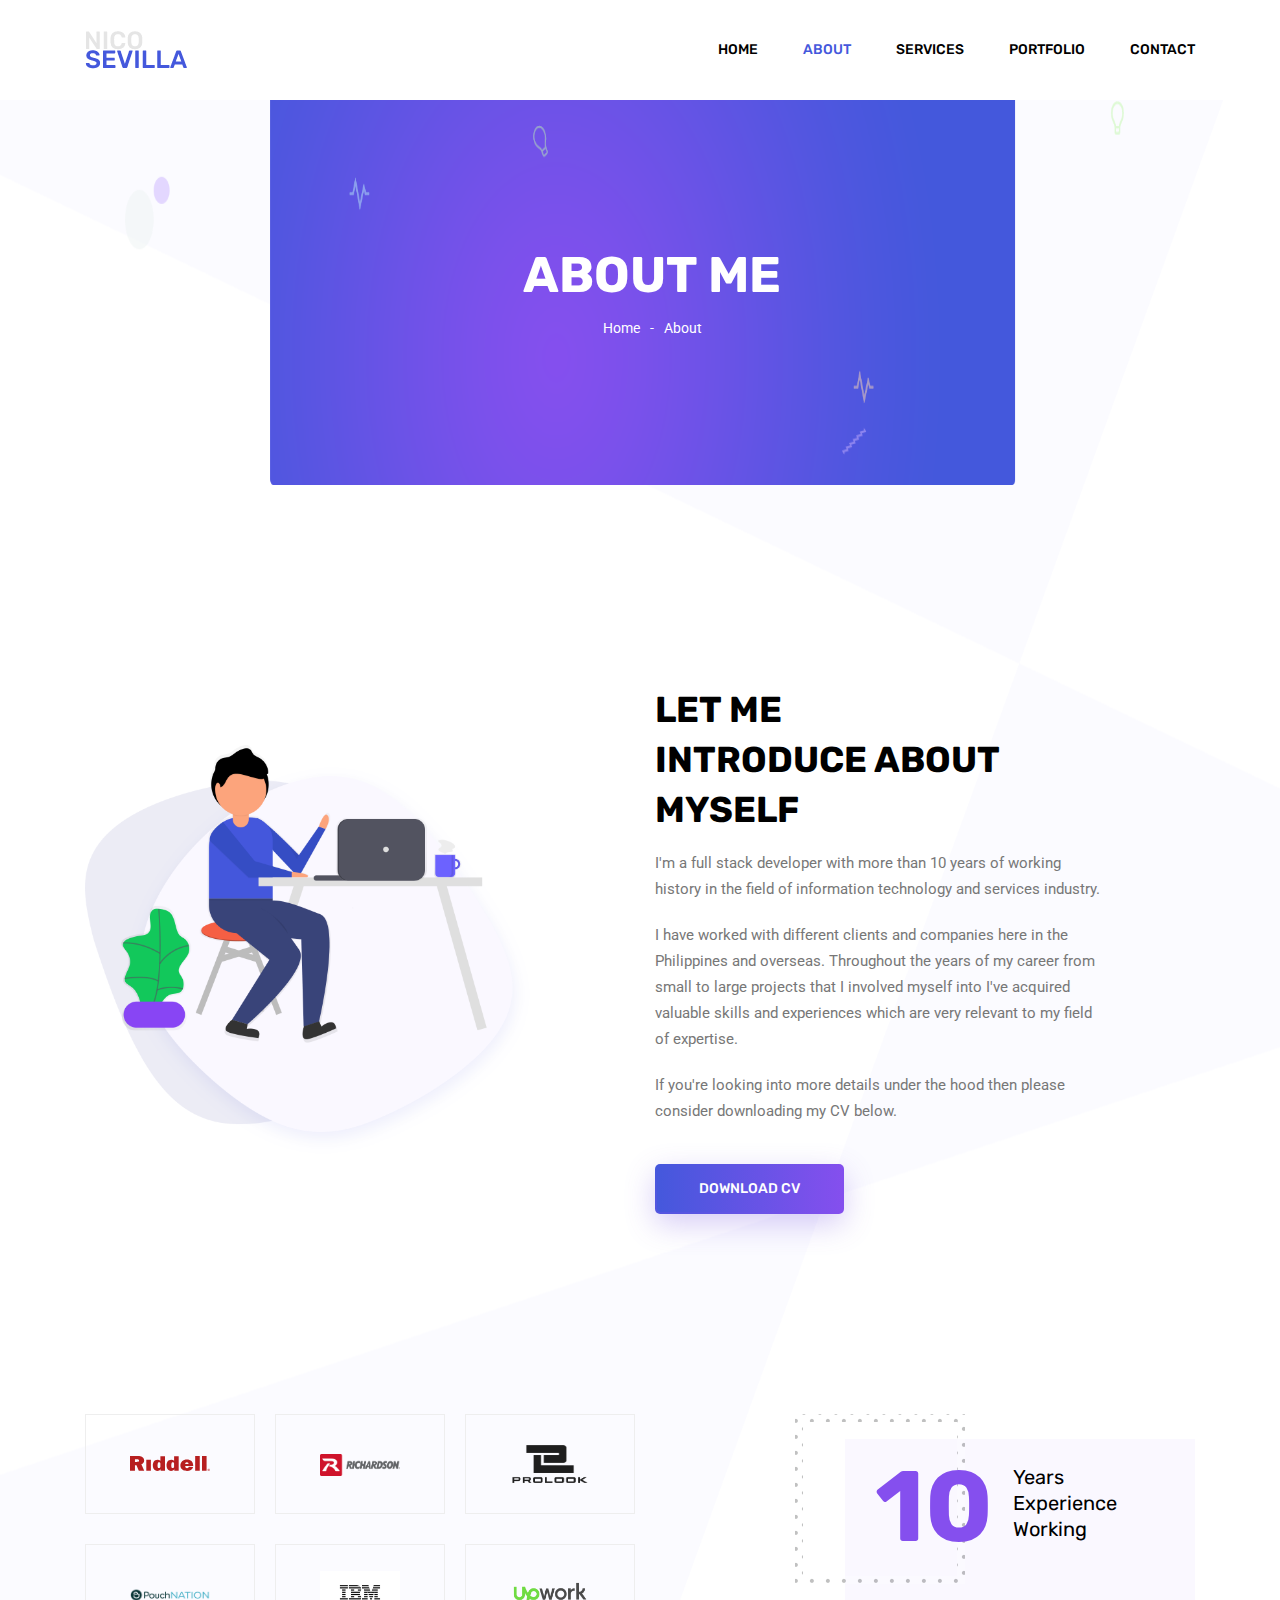
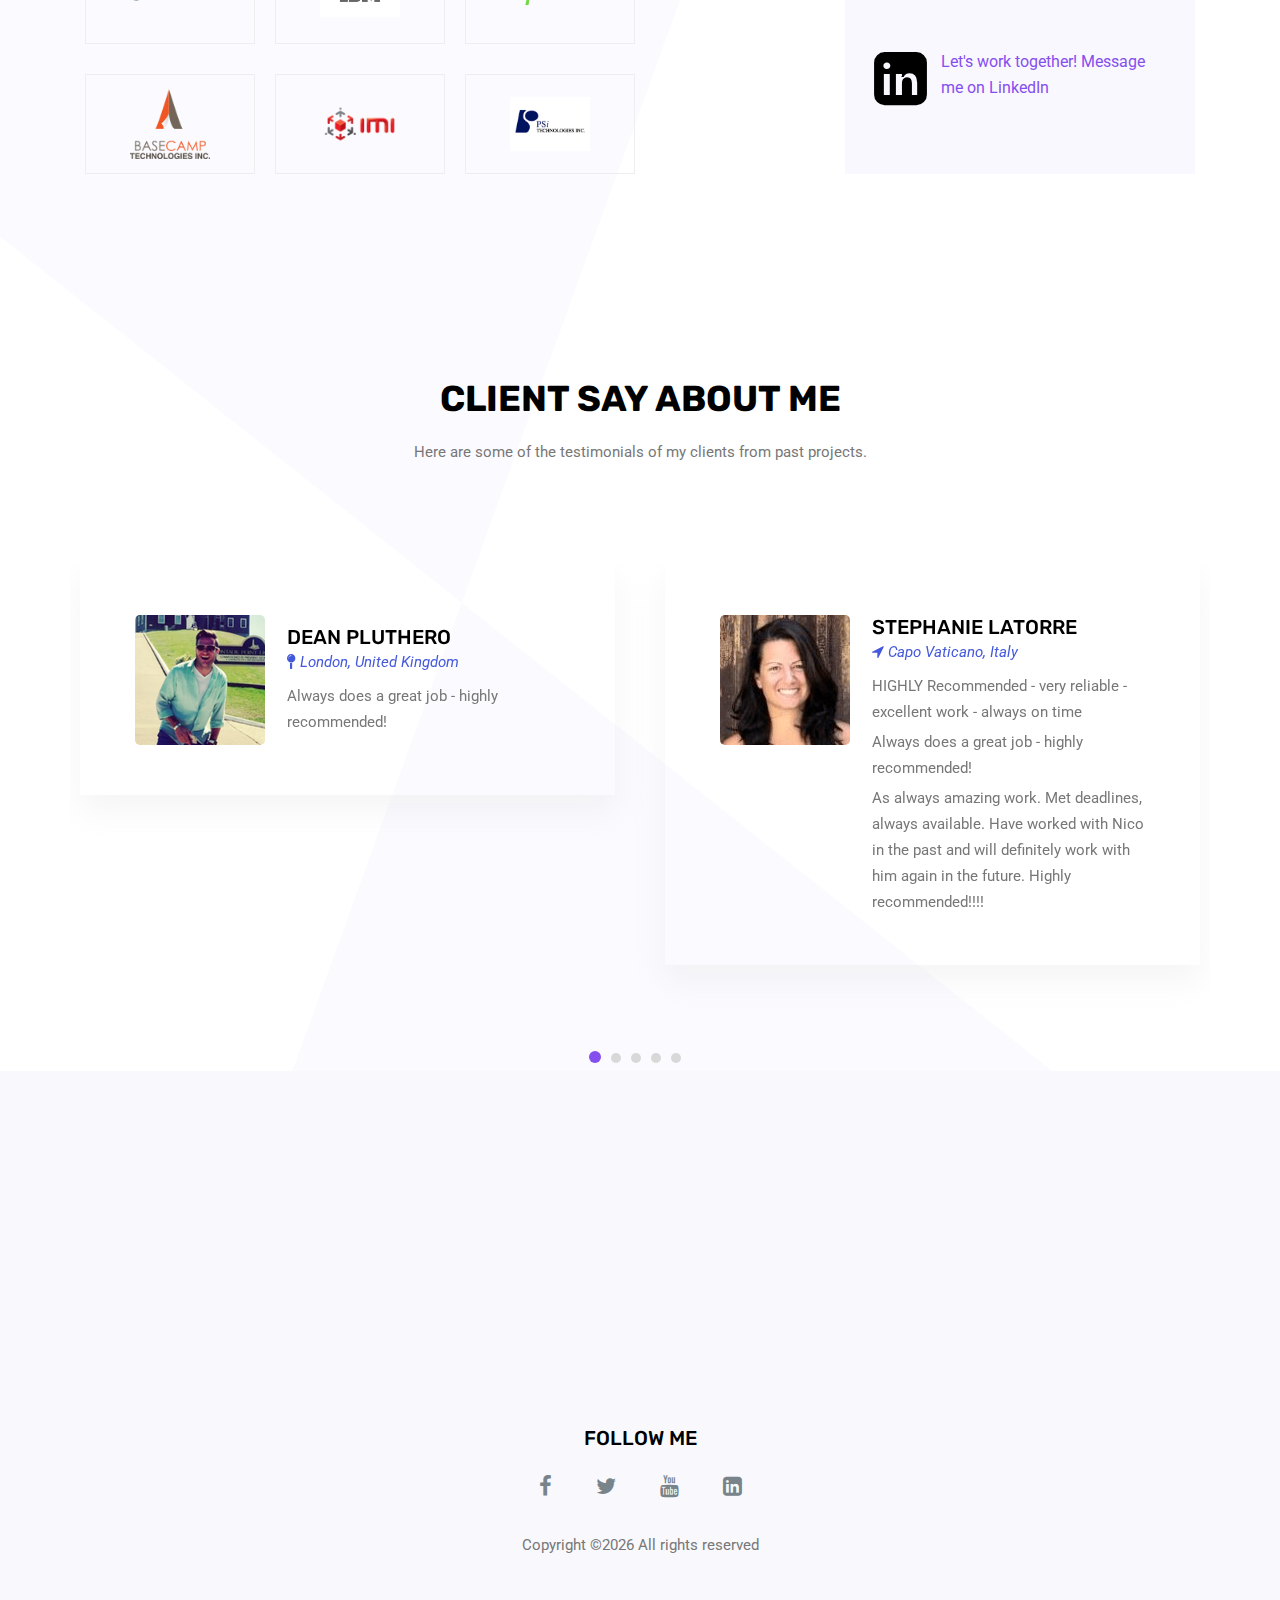
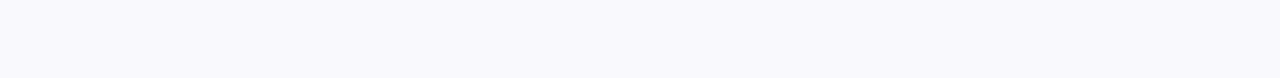
==== about.html @ f8edd277 "Add portfolio files" ====
<!doctype html>
<html lang="en">

<head>
	<!-- Required meta tags -->
	<meta charset="utf-8">
	<meta name="viewport" content="width=device-width, initial-scale=1, shrink-to-fit=no">
	<link rel="icon" href="img/favicon.png" type="image/png">
	<title>About Us</title>
	<!-- Bootstrap CSS -->
	<link rel="stylesheet" href="css/bootstrap.css">
	<link rel="stylesheet" href="vendors/linericon/style.css">
	<link rel="stylesheet" href="css/font-awesome.min.css">
	<link rel="stylesheet" href="vendors/owl-carousel/owl.carousel.min.css">
	<link rel="stylesheet" href="css/magnific-popup.css">
	<link rel="stylesheet" href="vendors/nice-select/css/nice-select.css">
	<!-- main css -->
	<link rel="stylesheet" href="css/style.css">
</head>

<body>

	<!--================ Start Header Area =================-->
	<header class="header_area">
		<div class="main_menu">
			<nav class="navbar navbar-expand-lg navbar-light">
				<div class="container">
					<!-- Brand and toggle get grouped for better mobile display -->
					<a class="navbar-brand logo_h" href="index.html"><img src="img/logo.png" alt=""></a>
					<button class="navbar-toggler" type="button" data-toggle="collapse" data-target="#navbarSupportedContent"
					 aria-controls="navbarSupportedContent" aria-expanded="false" aria-label="Toggle navigation">
						<span class="icon-bar"></span>
						<span class="icon-bar"></span>
						<span class="icon-bar"></span>
					</button>
					<!-- Collect the nav links, forms, and other content for toggling -->
					<div class="collapse navbar-collapse offset" id="navbarSupportedContent">
						<ul class="nav navbar-nav menu_nav justify-content-end">
							<li class="nav-item"><a class="nav-link" href="index.html">Home</a></li>
							<li class="nav-item active"><a class="nav-link" href="about.html">About</a></li>
							<li class="nav-item"><a class="nav-link" href="services.html">Services</a></li>
							<li class="nav-item"><a class="nav-link" href="portfolio.html">Portfolio</a></li>
							<li class="nav-item"><a class="nav-link" href="contact.html">Contact</a></li>
						</ul>
					</div>
				</div>
			</nav>
		</div>
	</header>
	<!--================ End Header Area =================-->

    <!--================ Start Banner Area =================-->
    <section class="banner_area">
        <div class="banner_inner d-flex align-items-center">
            <div class="container">
                <div class="banner_content text-center">
                    <h2>About Me</h2>
                    <div class="page_link">
                        <a href="index.html">Home</a>
                        <a href="about.html">About</a>
                    </div>
                </div>
            </div>
        </div>
    </section>
    <!--================ End Banner Area =================-->
    
    <!--================ Start About Us Area =================-->
    <section class="about_area section_gap">
        <div class="container">
            <div class="row justify-content-start align-items-center">
                <div class="col-lg-5">
                    <div class="about_img">
                        <img class="" src="img/about-us.png" alt="">
                    </div>
                </div>

                <div class="offset-lg-1 col-lg-5">
                    <div class="main_title text-left">
                        <h2>let me <br>
                            introduce about <br>
                            myself</h2>
                        <p>
                            I'm a full stack developer with more than 10 years of working history in the field of information technology and services industry.
                        </p>
                        <p>
                            I have worked with different clients and companies here in the Philippines and overseas.
                            Throughout the years of my career from small to large projects that I involved myself into
                            I've acquired valuable skills and experiences which are very relevant to my field of expertise.
                        </p>

                        <p>If you're looking into more details under the hood then please consider downloading my CV below.</p>
                        <a class="primary_btn" target="_blank" href="https://github.com/nicosevilla-github/portfolio/raw/master/NicoSevilla_CV_LinkedIn_2020.pdf"><span>Download CV</span></a>
                    </div>
                </div>
            </div>
        </div>
    </section>
    <!--================ End About Us Area =================-->

	<!--================ Srart Brand Area =================-->
    <section class="brand_area section_gap_bottom">
        <div class="container">
            <div class="row justify-content-center">
                <div class="col-lg-6">
                    <div class="row">
                        <div class="col-lg-4 col-md-4 col-sm-6">
                            <div class="single-brand-item d-table">
                                <div class="d-table-cell text-center">
                                    <img src="img/brands/riddell.svg" alt="">
                                </div>
                            </div>
                        </div>
                        <div class="col-lg-4 col-md-4 col-sm-6">
                            <div class="single-brand-item d-table">
                                <div class="d-table-cell text-center">
                                    <img src="img/brands/richardson.png" alt="">
                                </div>
                            </div>
                        </div>
                        <div class="col-lg-4 col-md-4 col-sm-6">
                            <div class="single-brand-item d-table">
                                <div class="d-table-cell text-center">
                                    <img src="img/brands/prolook.png" alt="">
                                </div>
                            </div>
                        </div>
                        <div class="col-lg-4 col-md-4 col-sm-6">
                            <div class="single-brand-item d-table">
                                <div class="d-table-cell text-center">
                                    <img src="img/brands/pouchnation.png" alt="">
                                </div>
                            </div>
                        </div>
                        <div class="col-lg-4 col-md-4 col-sm-6">
                            <div class="single-brand-item d-table">
                                <div class="d-table-cell text-center">
                                    <img src="img/brands/ibm.png" alt="">
                                </div>
                            </div>
                        </div>
                        <div class="col-lg-4 col-md-4 col-sm-6">
                            <div class="single-brand-item d-table">
                                <div class="d-table-cell text-center">
                                    <img src="img/brands/upwork.png" alt="">
                                </div>
                            </div>
                        </div>
                        <div class="col-lg-4 col-md-4 col-sm-6">
                            <div class="single-brand-item d-table">
                                <div class="d-table-cell text-center">
                                    <img src="img/brands/basecamptech.png" alt="">
                                </div>
                            </div>
                        </div>
                        <div class="col-lg-4 col-md-4 col-sm-6">
                            <div class="single-brand-item d-table">
                                <div class="d-table-cell text-center">
                                    <img src="img/brands/imi.png" alt="">
                                </div>
                            </div>
                        </div>
                        <div class="col-lg-4 col-md-4 col-sm-6">
                            <div class="single-brand-item d-table">
                                <div class="d-table-cell text-center">
                                    <img src="img/brands/psi.png" alt="">
                                </div>
                            </div>
                        </div>
                    </div>
                </div>
                <div class="offset-lg-2 col-lg-4 col-md-6">
                    <div class="client-info">
                        <div class="d-flex mb-50">
                            <span class="lage">10</span>
                            <span class="smll">Years Experience Working</span>
                        </div>
                        <div class="call-now d-flex">
                            <div>
                                <a target="_blank" href="https://www.linkedin.com/in/nicosevilla/">
                                    <span class="fa fa-linkedin-square"></span>
                                </a>
                            </div>
                            <div class="ml-15">
                                <a target="_blank" href="https://www.linkedin.com/in/nicosevilla/">
                                    <p style="text-transform: none">Let's work together! Message me on LinkedIn</p>
                                </a>
                            </div>
                        </div>
                    </div>
                </div>
            </div>
        </div>
    </section>
    <!--================ End Brand Area =================-->

	<!--================ Start Testimonial Area =================-->
    <div class="testimonial_area section_gap_bottom">
        <div class="container">
            <div class="row justify-content-center">
                <div class="col-lg-8 text-center">
                    <div class="main_title">
                        <h2>client say about me</h2>
                        <p>Here are some of the testimonials of my clients from past projects.</p>
                    </div>
                </div>
            </div>
            <div class="row">
                <div class="testi_slider owl-carousel">
                    <div class="testi_item">
                        <div class="row">
                            <div class="col-lg-4">
                                <img src="img/testimonials/dean.png" alt="">
                            </div>
                            <div class="col-lg-8">
                                <div class="testi_text">
                                    <h4 class="mb-0">Dean Pluthero</h4>
                                    <p class="font-italic mb-2" style="color:#4458dc"><span class="fa fa-map-pin"></span> London, United Kingdom</p>
                                    <p>Always does a great job - highly recommended!</p>
                                </div>
                            </div>
                        </div>
                    </div>
                    <div class="testi_item">
                        <div class="row">
                            <div class="col-lg-4">
                                <img src="img/testimonials/steph.png" alt="">
                            </div>
                            <div class="col-lg-8">
                                <div class="testi_text">
                                    <h4 class="mb-0">Stephanie LaTorre</h4>
                                    <p class="font-italic mb-2" style="color:#4458dc"><span class="fa fa-location-arrow"></span> Capo Vaticano, Italy</p>
                                    <p class="mb-1">HIGHLY Recommended - very reliable - excellent work - always on time</p>
                                    <p class="mb-1">Always does a great job - highly recommended!</p>
                                    <p>As always amazing work. Met deadlines, always available. Have worked with Nico in the past and will definitely work with him again in the future. Highly recommended!!!!</p>
                                </div>
                            </div>
                        </div>
                    </div>
                    <div class="testi_item">
                        <div class="row">
                            <div class="col-lg-4">
                                <img src="img/testimonials/avatar.png" alt="">
                            </div>
                            <div class="col-lg-8">
                                <div class="testi_text">
                                    <h4 class="mb-0">Slawomir Nowak</h4>
                                    <p class="font-italic mb-2" style="color:#4458dc"><span class="fa fa-map-pin"></span> London, England</p>
                                    <p class="mb-1">Great work! Shows a lot of initiative and talent! We are going to rehire him immediately. Highly recommended!</p>
                                    <p>He really understood and has become the vital part of our project. Quality work and extra effort provided yet again. Will definitely hire again!</p>

                                </div>
                            </div>
                        </div>
                    </div>
                    <div class="testi_item">
                        <div class="row">
                            <div class="col-lg-4">
                                <img src="img/testimonials/avatar.png" alt="">
                            </div>
                            <div class="col-lg-8">
                                <div class="testi_text">
                                    <h4 class="mb-0">Jason Johnson</h4>
                                    <p class="font-italic mb-2" style="color:#4458dc"><span class="fa fa-location-arrow"></span> United States</p>
                                    <p class="mb-1">Great to work with. Will work with him again</p>
                                    <p>Great to work with. Finish job in a timely manner. Will definitely work with him again!</p>
                                </div>
                            </div>
                        </div>
                    </div>
                    <div class="testi_item">
                        <div class="row">
                            <div class="col-lg-4">
                                <img src="img/testimonials/afi.png" alt="">
                            </div>
                            <div class="col-lg-8">
                                <div class="testi_text">
                                    <h4 class="mb-0">Afi Aflatooni</h4>
                                    <p class="font-italic mb-2" style="color:#4458dc"><span class="fa fa-map-pin"></span> Toronto, Canada</p>
                                    <p>Did a great job the first time and didn't have to ask for any rework.</p>
                                </div>
                            </div>
                        </div>
                    </div>
                    <div class="testi_item">
                        <div class="row">
                            <div class="col-lg-4">
                                <img src="img/testimonials/avatar.png" alt="">
                            </div>
                            <div class="col-lg-8">
                                <div class="testi_text">
                                    <h4 class="mb-0">Ben Willison</h4>
                                    <p class="font-italic mb-2" style="color:#4458dc"><span class="fa fa-location-arrow"></span> Thailand</p>
                                    <p>will hire again</p>
                                </div>
                            </div>
                        </div>
                    </div>
                    <div class="testi_item">
                        <div class="row">
                            <div class="col-lg-4">
                                <img src="img/testimonials/avatar.png" alt="">
                            </div>
                            <div class="col-lg-8">
                                <div class="testi_text">
                                    <h4 class="mb-0">Jim Cleaver</h4>
                                    <p class="font-italic mb-2" style="color:#4458dc"><span class="fa fa-map-pin"></span> United States</p>
                                    <p>Excellent person to work with. Went above and beyond what I was expecting.</p>
                                </div>
                            </div>
                        </div>
                    </div>
                    <div class="testi_item">
                        <div class="row">
                            <div class="col-lg-4">
                                <img src="img/testimonials/jim.png" alt="">
                            </div>
                            <div class="col-lg-8">
                                <div class="testi_text">
                                    <h4 class="mb-0">Jim Nippes</h4>
                                    <p class="font-italic mb-2" style="color:#4458dc"><span class="fa fa-location-arrow"></span> Menlo Park, United States</p>
                                    <p>Nico did a great job and was always available when I need him. Would hire Nico again because he cares about his work and will do a great job.</p>
                                </div>
                            </div>
                        </div>
                    </div>
                    <div class="testi_item">
                        <div class="row">
                            <div class="col-lg-4">
                                <img src="img/testimonials/avatar.png" alt="">
                            </div>
                            <div class="col-lg-8">
                                <div class="testi_text">
                                    <h4 class="mb-0">Middle-G</h4>
                                    <p class="font-italic mb-2" style="color:#4458dc"><span class="fa fa-map-pin"></span> Palo Alto, California</p>
                                    <p>"Great person with which to work. Tries to understand the problem and works within the guidelines I set. Wants to do a good and a likes learning. I would definitely hire Nico again. Nico cares about doing a good job and does not charge excessive hours."</p>
                                </div>
                            </div>
                        </div>
                    </div>
                    <div class="testi_item">
                        <div class="row">
                            <div class="col-lg-4">
                                <img src="img/testimonials/arto.png" alt="">
                            </div>
                            <div class="col-lg-8">
                                <div class="testi_text">
                                    <h4 class="mb-0">Arto Steiner</h4>
                                    <p class="font-italic mb-2" style="color:#4458dc"><span class="fa fa-location-arrow"></span> Oberlunhkofen, Switzerland</p>
                                    <p>"Thanks for your help. Will be happy to hire again."</p>
                                </div>
                            </div>
                        </div>
                    </div>
                </div>
            </div>
        </div>
    </div>
    <!--================ End Testimonial Area =================-->
        
    <!--================Footer Area =================-->
    <footer class="footer_area">
        <div class="container">
            <div class="row justify-content-center">
                <div class="col-lg-12">
                    <div class="footer_top flex-column">
                        <div class="footer_logo">
                            <!--							<a href="#">-->
                            <!--								<img src="img/logo.png" alt="">-->
                            <!--							</a>-->
                            <!--							<img src="img/logo.png" alt="">-->
                            <h4>Follow Me</h4>
                        </div>
                        <div class="footer_social">
                            <a href="https://www.facebook.com/nicosevilla.dev/"><i class="fa fa-facebook"></i></a>
                            <a href="https://twitter.com/nicosevilla_tw"><i class="fa fa-twitter"></i></a>
                            <a href="https://www.youtube.com/c/NicoSevillaOfficial?sub_confirmation=1"><i class="fa fa-youtube"></i></a>
                            <a href="https://www.linkedin.com/in/nicosevilla/"><i class="fa fa-linkedin-square"></i></a>
                        </div>
                    </div>
                </div>
            </div>
            <div class="row footer_bottom justify-content-center">
                <p class="col-lg-8 col-sm-12 footer-text">Copyright &copy;<script>document.write(new Date().getFullYear());</script> All rights reserved</p>
            </div>
        </div>
    </footer>
    <!--================End Footer Area =================-->
    
    <!-- Optional JavaScript -->
    <!-- jQuery first, then Popper.js, then Bootstrap JS -->
    <script src="js/jquery-3.2.1.min.js"></script>
    <script src="js/popper.js"></script>
    <script src="js/bootstrap.min.js"></script>
    <script src="js/stellar.js"></script>
    <script src="js/jquery.magnific-popup.min.js"></script>
    <script src="vendors/nice-select/js/jquery.nice-select.min.js"></script>
    <script src="vendors/isotope/imagesloaded.pkgd.min.js"></script>
    <script src="vendors/isotope/isotope-min.js"></script>
    <script src="vendors/owl-carousel/owl.carousel.min.js"></script>
    <script src="js/jquery.ajaxchimp.min.js"></script>
    <script src="js/mail-script.js"></script>
    <!--gmaps Js-->
<!--    <script src="https://maps.googleapis.com/maps/api/js?key=AIzaSyCjCGmQ0Uq4exrzdcL6rvxywDDOvfAu6eE"></script>-->
<!--    <script src="js/gmaps.min.js"></script>-->
    <script src="js/theme.js"></script>
</body>

</html>
---- vendors/linericon/style.css ----
@font-face {
	font-family: 'Linearicons-Free';
	src:url('fonts/Linearicons-Free.eot?w118d');
	src:url('fonts/Linearicons-Free.eot?#iefixw118d') format('embedded-opentype'),
		url('fonts/Linearicons-Free.woff2?w118d') format('woff2'),
		url('fonts/Linearicons-Free.woff?w118d') format('woff'),
		url('fonts/Linearicons-Free.ttf?w118d') format('truetype'),
		url('fonts/Linearicons-Free.svg?w118d#Linearicons-Free') format('svg');
	font-weight: normal;
	font-style: normal;
}

.lnr {
	font-family: 'Linearicons-Free';
	speak: none;
	font-style: normal;
	font-weight: normal;
	font-variant: normal;
	text-transform: none;
	line-height: 1;

	/* Better Font Rendering =========== */
	-webkit-font-smoothing: antialiased;
	-moz-osx-font-smoothing: grayscale;
}

.lnr-home:before {
	content: "\e800";
}
.lnr-apartment:before {
	content: "\e801";
}
.lnr-pencil:before {
	content: "\e802";
}
.lnr-magic-wand:before {
	content: "\e803";
}
.lnr-drop:before {
	content: "\e804";
}
.lnr-lighter:before {
	content: "\e805";
}
.lnr-poop:before {
	content: "\e806";
}
.lnr-sun:before {
	content: "\e807";
}
.lnr-moon:before {
	content: "\e808";
}
.lnr-cloud:before {
	content: "\e809";
}
.lnr-cloud-upload:before {
	content: "\e80a";
}
.lnr-cloud-download:before {
	content: "\e80b";
}
.lnr-cloud-sync:before {
	content: "\e80c";
}
.lnr-cloud-check:before {
	content: "\e80d";
}
.lnr-database:before {
	content: "\e80e";
}
.lnr-lock:before {
	content: "\e80f";
}
.lnr-cog:before {
	content: "\e810";
}
.lnr-trash:before {
	content: "\e811";
}
.lnr-dice:before {
	content: "\e812";
}
.lnr-heart:before {
	content: "\e813";
}
.lnr-star:before {
	content: "\e814";
}
.lnr-star-half:before {
	content: "\e815";
}
.lnr-star-empty:before {
	content: "\e816";
}
.lnr-flag:before {
	content: "\e817";
}
.lnr-envelope:before {
	content: "\e818";
}
.lnr-paperclip:before {
	content: "\e819";
}
.lnr-inbox:before {
	content: "\e81a";
}
.lnr-eye:before {
	content: "\e81b";
}
.lnr-printer:before {
	content: "\e81c";
}
.lnr-file-empty:before {
	content: "\e81d";
}
.lnr-file-add:before {
	content: "\e81e";
}
.lnr-enter:before {
	content: "\e81f";
}
.lnr-exit:before {
	content: "\e820";
}
.lnr-graduation-hat:before {
	content: "\e821";
}
.lnr-license:before {
	content: "\e822";
}
.lnr-music-note:before {
	content: "\e823";
}
.lnr-film-play:before {
	content: "\e824";
}
.lnr-camera-video:before {
	content: "\e825";
}
.lnr-camera:before {
	content: "\e826";
}
.lnr-picture:before {
	content: "\e827";
}
.lnr-book:before {
	content: "\e828";
}
.lnr-bookmark:before {
	content: "\e829";
}
.lnr-user:before {
	content: "\e82a";
}
.lnr-users:before {
	content: "\e82b";
}
.lnr-shirt:before {
	content: "\e82c";
}
.lnr-store:before {
	content: "\e82d";
}
.lnr-cart:before {
	content: "\e82e";
}
.lnr-tag:before {
	content: "\e82f";
}
.lnr-phone-handset:before {
	content: "\e830";
}
.lnr-phone:before {
	content: "\e831";
}
.lnr-pushpin:before {
	content: "\e832";
}
.lnr-map-marker:before {
	content: "\e833";
}
.lnr-map:before {
	content: "\e834";
}
.lnr-location:before {
	content: "\e835";
}
.lnr-calendar-full:before {
	content: "\e836";
}
.lnr-keyboard:before {
	content: "\e837";
}
.lnr-spell-check:before {
	content: "\e838";
}
.lnr-screen:before {
	content: "\e839";
}
.lnr-smartphone:before {
	content: "\e83a";
}
.lnr-tablet:before {
	content: "\e83b";
}
.lnr-laptop:before {
	content: "\e83c";
}
.lnr-laptop-phone:before {
	content: "\e83d";
}
.lnr-power-switch:before {
	content: "\e83e";
}
.lnr-bubble:before {
	content: "\e83f";
}
.lnr-heart-pulse:before {
	content: "\e840";
}
.lnr-construction:before {
	content: "\e841";
}
.lnr-pie-chart:before {
	content: "\e842";
}
.lnr-chart-bars:before {
	content: "\e843";
}
.lnr-gift:before {
	content: "\e844";
}
.lnr-diamond:before {
	content: "\e845";
}
.lnr-linearicons:before {
	content: "\e846";
}
.lnr-dinner:before {
	content: "\e847";
}
.lnr-coffee-cup:before {
	content: "\e848";
}
.lnr-leaf:before {
	content: "\e849";
}
.lnr-paw:before {
	content: "\e84a";
}
.lnr-rocket:before {
	content: "\e84b";
}
.lnr-briefcase:before {
	content: "\e84c";
}
.lnr-bus:before {
	content: "\e84d";
}
.lnr-car:before {
	content: "\e84e";
}
.lnr-train:before {
	content: "\e84f";
}
.lnr-bicycle:before {
	content: "\e850";
}
.lnr-wheelchair:before {
	content: "\e851";
}
.lnr-select:before {
	content: "\e852";
}
.lnr-earth:before {
	content: "\e853";
}
.lnr-smile:before {
	content: "\e854";
}
.lnr-sad:before {
	content: "\e855";
}
.lnr-neutral:before {
	content: "\e856";
}
.lnr-mustache:before {
	content: "\e857";
}
.lnr-alarm:before {
	content: "\e858";
}
.lnr-bullhorn:before {
	content: "\e859";
}
.lnr-volume-high:before {
	content: "\e85a";
}
.lnr-volume-medium:before {
	content: "\e85b";
}
.lnr-volume-low:before {
	content: "\e85c";
}
.lnr-volume:before {
	content: "\e85d";
}
.lnr-mic:before {
	content: "\e85e";
}
.lnr-hourglass:before {
	content: "\e85f";
}
.lnr-undo:before {
	content: "\e860";
}
.lnr-redo:before {
	content: "\e861";
}
.lnr-sync:before {
	content: "\e862";
}
.lnr-history:before {
	content: "\e863";
}
.lnr-clock:before {
	content: "\e864";
}
.lnr-download:before {
	content: "\e865";
}
.lnr-upload:before {
	content: "\e866";
}
.lnr-enter-down:before {
	content: "\e867";
}
.lnr-exit-up:before {
	content: "\e868";
}
.lnr-bug:before {
	content: "\e869";
}
.lnr-code:before {
	content: "\e86a";
}
.lnr-link:before {
	content: "\e86b";
}
.lnr-unlink:before {
	content: "\e86c";
}
.lnr-thumbs-up:before {
	content: "\e86d";
}
.lnr-thumbs-down:before {
	content: "\e86e";
}
.lnr-magnifier:before {
	content: "\e86f";
}
.lnr-cross:before {
	content: "\e870";
}
.lnr-menu:before {
	content: "\e871";
}
.lnr-list:before {
	content: "\e872";
}
.lnr-chevron-up:before {
	content: "\e873";
}
.lnr-chevron-down:before {
	content: "\e874";
}
.lnr-chevron-left:before {
	content: "\e875";
}
.lnr-chevron-right:before {
	content: "\e876";
}
.lnr-arrow-up:before {
	content: "\e877";
}
.lnr-arrow-down:before {
	content: "\e878";
}
.lnr-arrow-left:before {
	content: "\e879";
}
.lnr-arrow-right:before {
	content: "\e87a";
}
.lnr-move:before {
	content: "\e87b";
}
.lnr-warning:before {
	content: "\e87c";
}
.lnr-question-circle:before {
	content: "\e87d";
}
.lnr-menu-circle:before {
	content: "\e87e";
}
.lnr-checkmark-circle:before {
	content: "\e87f";
}
.lnr-cross-circle:before {
	content: "\e880";
}
.lnr-plus-circle:before {
	content: "\e881";
}
.lnr-circle-minus:before {
	content: "\e882";
}
.lnr-arrow-up-circle:before {
	content: "\e883";
}
.lnr-arrow-down-circle:before {
	content: "\e884";
}
.lnr-arrow-left-circle:before {
	content: "\e885";
}
.lnr-arrow-right-circle:before {
	content: "\e886";
}
.lnr-chevron-up-circle:before {
	content: "\e887";
}
.lnr-chevron-down-circle:before {
	content: "\e888";
}
.lnr-chevron-left-circle:before {
	content: "\e889";
}
.lnr-chevron-right-circle:before {
	content: "\e88a";
}
.lnr-crop:before {
	content: "\e88b";
}
.lnr-frame-expand:before {
	content: "\e88c";
}
.lnr-frame-contract:before {
	content: "\e88d";
}
.lnr-layers:before {
	content: "\e88e";
}
.lnr-funnel:before {
	content: "\e88f";
}
.lnr-text-format:before {
	content: "\e890";
}
.lnr-text-format-remove:before {
	content: "\e891";
}
.lnr-text-size:before {
	content: "\e892";
}
.lnr-bold:before {
	content: "\e893";
}
.lnr-italic:before {
	content: "\e894";
}
.lnr-underline:before {
	content: "\e895";
}
.lnr-strikethrough:before {
	content: "\e896";
}
.lnr-highlight:before {
	content: "\e897";
}
.lnr-text-align-left:before {
	content: "\e898";
}
.lnr-text-align-center:before {
	content: "\e899";
}
.lnr-text-align-right:before {
	content: "\e89a";
}
.lnr-text-align-justify:before {
	content: "\e89b";
}
.lnr-line-spacing:before {
	content: "\e89c";
}
.lnr-indent-increase:before {
	content: "\e89d";
}
.lnr-indent-decrease:before {
	content: "\e89e";
}
.lnr-pilcrow:before {
	content: "\e89f";
}
.lnr-direction-ltr:before {
	content: "\e8a0";
}
.lnr-direction-rtl:before {
	content: "\e8a1";
}
.lnr-page-break:before {
	content: "\e8a2";
}
.lnr-sort-alpha-asc:before {
	content: "\e8a3";
}
.lnr-sort-amount-asc:before {
	content: "\e8a4";
}
.lnr-hand:before {
	content: "\e8a5";
}
.lnr-pointer-up:before {
	content: "\e8a6";
}
.lnr-pointer-right:before {
	content: "\e8a7";
}
.lnr-pointer-down:before {
	content: "\e8a8";
}
.lnr-pointer-left:before {
	content: "\e8a9";
}
---- vendors/nice-select/css/nice-select.css ----
.nice-select {
  -webkit-tap-highlight-color: transparent;
  background-color: #fff;
  border-radius: 5px;
  border: solid 1px #e8e8e8;
  box-sizing: border-box;
  clear: both;
  cursor: pointer;
  display: block;
  float: left;
  font-family: inherit;
  font-size: 14px;
  font-weight: normal;
  height: 42px;
  line-height: 40px;
  outline: none;
  padding-left: 18px;
  padding-right: 30px;
  position: relative;
  text-align: left !important;
  -webkit-transition: all 0.2s ease-in-out;
  transition: all 0.2s ease-in-out;
  -webkit-user-select: none;
     -moz-user-select: none;
      -ms-user-select: none;
          user-select: none;
  white-space: nowrap;
  width: auto; }
  .nice-select:hover {
    border-color: #dbdbdb; }
  .nice-select:active, .nice-select.open, .nice-select:focus {
    border-color: #999; }
  .nice-select:after {
    border-bottom: 2px solid #999;
    border-right: 2px solid #999;
    content: '';
    display: block;
    height: 5px;
    margin-top: -4px;
    pointer-events: none;
    position: absolute;
    right: 12px;
    top: 50%;
    -webkit-transform-origin: 66% 66%;
        -ms-transform-origin: 66% 66%;
            transform-origin: 66% 66%;
    -webkit-transform: rotate(45deg);
        -ms-transform: rotate(45deg);
            transform: rotate(45deg);
    -webkit-transition: all 0.15s ease-in-out;
    transition: all 0.15s ease-in-out;
    width: 5px; }
  .nice-select.open:after {
    -webkit-transform: rotate(-135deg);
        -ms-transform: rotate(-135deg);
            transform: rotate(-135deg); }
  .nice-select.open .list {
    opacity: 1;
    pointer-events: auto;
    -webkit-transform: scale(1) translateY(0);
        -ms-transform: scale(1) translateY(0);
            transform: scale(1) translateY(0); }
  .nice-select.disabled {
    border-color: #ededed;
    color: #999;
    pointer-events: none; }
    .nice-select.disabled:after {
      border-color: #cccccc; }
  .nice-select.wide {
    width: 100%; }
    .nice-select.wide .list {
      left: 0 !important;
      right: 0 !important; }
  .nice-select.right {
    float: right; }
    .nice-select.right .list {
      left: auto;
      right: 0; }
  .nice-select.small {
    font-size: 12px;
    height: 36px;
    line-height: 34px; }
    .nice-select.small:after {
      height: 4px;
      width: 4px; }
    .nice-select.small .option {
      line-height: 34px;
      min-height: 34px; }
  .nice-select .list {
    background-color: #fff;
    border-radius: 5px;
    box-shadow: 0 0 0 1px rgba(68, 68, 68, 0.11);
    box-sizing: border-box;
    margin-top: 4px;
    opacity: 0;
    overflow: hidden;
    padding: 0;
    pointer-events: none;
    position: absolute;
    top: 100%;
    left: 0;
    -webkit-transform-origin: 50% 0;
        -ms-transform-origin: 50% 0;
            transform-origin: 50% 0;
    -webkit-transform: scale(0.75) translateY(-21px);
        -ms-transform: scale(0.75) translateY(-21px);
            transform: scale(0.75) translateY(-21px);
    -webkit-transition: all 0.2s cubic-bezier(0.5, 0, 0, 1.25), opacity 0.15s ease-out;
    transition: all 0.2s cubic-bezier(0.5, 0, 0, 1.25), opacity 0.15s ease-out;
    z-index: 9; }
    .nice-select .list:hover .option:not(:hover) {
      background-color: transparent !important; }
  .nice-select .option {
    cursor: pointer;
    font-weight: 400;
    line-height: 40px;
    list-style: none;
    min-height: 40px;
    outline: none;
    padding-left: 18px;
    padding-right: 29px;
    text-align: left;
    -webkit-transition: all 0.2s;
    transition: all 0.2s; }
    .nice-select .option:hover, .nice-select .option.focus, .nice-select .option.selected.focus {
      background-color: #f6f6f6; }
    .nice-select .option.selected {
      font-weight: bold; }
    .nice-select .option.disabled {
      background-color: transparent;
      color: #999;
      cursor: default; }

.no-csspointerevents .nice-select .list {
  display: none; }

.no-csspointerevents .nice-select.open .list {
  display: block; }
---- css/style.css ----
/*----------------------------------------------------*/
/*font Variables*/
/*Color Variables*/
/*=================== fonts ====================*/
@import url("https://fonts.googleapis.com/css?family=Roboto:400,500|Rubik:500,700");
/*---------------------------------------------------- */
/*----------------------------------------------------*/
/* Medium Layout: 1280px */
/* Tablet Layout: 768px */
/* Mobile Layout: 320px */
/* Wide Mobile Layout: 480px */
/*---------------------------------------------------- */
/*----------------------------------------------------*/
body {
  line-height: 26px;
  font-size: 15px;
  font-family: "Roboto", sans-serif;
  font-weight: 400;
  color: #777777;
  background: url(../img/body-bg.png) no-repeat center; }

h1,
h2,
h3,
h4,
h5,
h6 {
  font-family: "Rubik", sans-serif;
  font-weight: 500;
  color: #000000; }

.list {
  list-style: none;
  margin: 0px;
  padding: 0px; }

a {
  text-decoration: none;
  transition: all 0.3s ease-in-out; }
  a:hover, a:focus {
    text-decoration: none;
    outline: none; }

button:focus {
  outline: none;
  box-shadow: none; }

.mt-25 {
  margin-top: 25px; }

.p0 {
  padding-left: 0px;
  padding-right: 0px; }

.white_bg {
  background: #fff !important; }

.mb-50 {
  margin-bottom: 50px; }

.ml-15 {
  margin-left: 15px; }

.ml-20 {
  margin-left: 20px; }

.mt-50 {
  margin-top: 50px; }

/*---------------------------------------------------- */
/*----------------------------------------------------*/
.section_gap {
  padding: 200px 0; }
  @media (max-width: 1199px) {
    .section_gap {
      padding: 80px 0; } }

.section_gap_top {
  padding-top: 200px; }
  @media (max-width: 1199px) {
    .section_gap_top {
      padding-top: 80px; } }

.section_gap_bottom {
  padding-bottom: 200px; }
  @media (max-width: 1199px) {
    .section_gap_bottom {
      padding-bottom: 80px; } }

/* Main Title Area css
============================================================================================ */
.main_title {
  text-align: center;
  margin-bottom: 100px; }
  @media (max-width: 1199px) {
    .main_title {
      margin-bottom: 50px; } }
  .main_title h2 {
    font-size: 36px;
    font-weight: 700;
    margin-bottom: 15px;
    line-height: 50px;
    text-transform: uppercase; }
    @media (max-width: 991px) {
      .main_title h2 br {
        display: none; } }
    @media (max-width: 767px) {
      .main_title h2 {
        font-size: 30px;
        line-height: 34px; } }
  .main_title p {
    margin-bottom: 0px; }
    @media (max-width: 991px) {
      .main_title p br {
        display: none; } }
  .main_title.white h2 {
    color: #fff; }
  .main_title.white p {
    color: #fff;
    opacity: .6; }

/* End Main Title Area css
============================================================================================ */
/* Start Gradient Area css
============================================================================================ */
.gradient-bg, .header_area .navbar .nav .nav-item.submenu ul .nav-item:hover .nav-link, .blog_right_sidebar .widget_title, .blog_right_sidebar .newsletter_widget .bbtns, .blog_right_sidebar .tag_cloud_widget ul li a:hover, .blog-pagination .page-item.active .page-link, .blog-pagination .page-link:hover, .comments-area .btn-reply:hover {
  background: -webkit-linear-gradient(90deg, #4458dc 0%, #854fee 100%);
  background: -moz-linear-gradient(90deg, #4458dc 0%, #854fee 100%);
  background: -o-linear-gradient(90deg, #4458dc 0%, #854fee 100%);
  background: linear-gradient(90deg, #4458dc 0%, #854fee 100%); }

.border-gradient {
  border-image: -webkit-linear-gradient(90deg, #4458dc 0%, #854fee 100%);
  border-image: -moz-linear-gradient(90deg, #4458dc 0%, #854fee 100%);
  border-image: -o-linear-gradient(90deg, #4458dc 0%, #854fee 100%);
  border-image: linear-gradient(90deg, #4458dc 0%, #854fee 100%); }

.gradient-bg2 {
  background: -webkit-linear-gradient(90deg, #4458dc 0%, #854fee 100%);
  background: -moz-linear-gradient(90deg, #4458dc 0%, #854fee 100%);
  background: -o-linear-gradient(90deg, #4458dc 0%, #854fee 100%);
  background: linear-gradient(90deg, #4458dc 0%, #854fee 100%); }

.gradient-color, .contact_info .info_item i {
  background: -webkit-linear-gradient(90deg, #4458dc 0%, #854fee 100%);
  background: -moz-linear-gradient(90deg, #4458dc 0%, #854fee 100%);
  background: -o-linear-gradient(90deg, #4458dc 0%, #854fee 100%);
  background: linear-gradient(90deg, #4458dc 0%, #854fee 100%);
  -webkit-background-clip: text;
  -webkit-text-fill-color: transparent; }

/* End Gradient Area css
============================================================================================ */
.primary_btn {
  display: inline-block;
  color: #fff;
  letter-spacing: 0px;
  font-family: "Rubik", sans-serif;
  font-weight: 500;
  font-size: 14px;
  line-height: 46px;
  outline: none !important;
  text-align: center;
  cursor: pointer;
  text-transform: uppercase;
  border-radius: 5px;
  background-origin: border-box;
  background-clip: content-box, border-box;
  background-image: linear-gradient(to right, #4458dc 0%, #854fee 100%), radial-gradient(circle at top left, #4458dc, #854fee);
  border: double 2px transparent;
  box-shadow: 0px 10px 30px rgba(118, 85, 225, 0.3); }
  .primary_btn span {
    padding: 0 42px; }
  .primary_btn.tr-bg {
    background-image: linear-gradient(#ffffff, #ffffff), radial-gradient(circle at top left, #4458dc, #854fee);
    border: 2px solid transparent;
    color: #222222;
    box-shadow: none; }
    .primary_btn.tr-bg:hover {
      background-image: linear-gradient(to right, #4458dc 0%, #854fee 100%), radial-gradient(circle at top left, #4458dc, #854fee);
      border: double 2px transparent;
      color: #ffffff;
      box-shadow: 0px 10px 30px rgba(118, 85, 225, 0.3); }
  .primary_btn:hover {
    background-image: linear-gradient(#ffffff, #ffffff), radial-gradient(circle at top left, #4458dc, #854fee);
    border: 2px solid #854fee;
    color: #222222;
    box-shadow: none;
    background-clip: border-box; }

.overlay {
  position: absolute;
  left: 0;
  top: 0;
  height: 100%;
  width: 100%; }

/*---------------------------------------------------- */
/*----------------------------------------------------*/
.header_area {
  position: absolute;
  width: 100%;
  z-index: 9999;
  background: #ffffff; }
  .header_area .menu_nav {
    width: 100%; }
  .header_area .navbar {
    background: transparent;
    padding: 0px;
    border: 0px;
    border-radius: 0px;
    width: 100%; }
    .header_area .navbar .nav .nav-item {
      margin-right: 45px; }
      .header_area .navbar .nav .nav-item .nav-link {
        font: 500 14px/100px "Rubik", sans-serif;
        text-transform: uppercase;
        color: #000000;
        padding: 0px;
        display: inline-block; }
        .header_area .navbar .nav .nav-item .nav-link:after {
          display: none; }
      .header_area .navbar .nav .nav-item:hover .nav-link, .header_area .navbar .nav .nav-item.active .nav-link {
        color: #4458dc; }
      .header_area .navbar .nav .nav-item.submenu {
        position: relative; }
        .header_area .navbar .nav .nav-item.submenu ul {
          border: none;
          padding: 0px;
          border-radius: 0px;
          box-shadow: none;
          margin: 0px;
          background: #fff; }
          @media (min-width: 992px) {
            .header_area .navbar .nav .nav-item.submenu ul {
              position: absolute;
              top: 120%;
              left: 0px;
              min-width: 200px;
              text-align: left;
              opacity: 0;
              transition: all 300ms ease-in;
              visibility: hidden;
              display: block;
              border: none;
              padding: 0px;
              border-radius: 0px;
              box-shadow: 0px 10px 30px 0px rgba(0, 0, 0, 0.1); } }
          .header_area .navbar .nav .nav-item.submenu ul:before {
            content: "";
            width: 0;
            height: 0;
            border-style: solid;
            border-width: 10px 10px 0 10px;
            border-color: #eeeeee transparent transparent transparent;
            position: absolute;
            right: 24px;
            top: 45px;
            z-index: 3;
            opacity: 0;
            transition: all 400ms linear; }
          .header_area .navbar .nav .nav-item.submenu ul .nav-item {
            display: block;
            float: none;
            margin-right: 0px;
            border-bottom: 1px solid #ededed;
            margin-left: 0px;
            transition: all 0.4s linear; }
            .header_area .navbar .nav .nav-item.submenu ul .nav-item .nav-link {
              line-height: 45px;
              color: #000000;
              padding: 0px 30px;
              transition: all 150ms linear;
              display: block;
              text-transform: capitalize;
              margin-right: 0px; }
            .header_area .navbar .nav .nav-item.submenu ul .nav-item:last-child {
              border-bottom: none; }
            .header_area .navbar .nav .nav-item.submenu ul .nav-item:hover .nav-link {
              color: #fff; }
        @media (min-width: 992px) {
          .header_area .navbar .nav .nav-item.submenu:hover ul {
            visibility: visible;
            opacity: 1;
            top: 100%; } }
        .header_area .navbar .nav .nav-item.submenu:hover ul .nav-item {
          margin-top: 0px; }
      .header_area .navbar .nav .nav-item:last-child {
        margin-right: 0px; }
  .header_area.navbar_fixed .main_menu {
    position: fixed;
    width: 100%;
    top: -70px;
    left: 0;
    right: 0;
    background: #ffffff;
    transform: translateY(70px);
    transition: transform 500ms ease, background 500ms ease;
    -webkit-transition: transform 500ms ease, background 500ms ease;
    box-shadow: 0px 3px 16px 0px rgba(0, 0, 0, 0.1); }
    .header_area.navbar_fixed .main_menu .navbar .nav .nav-item .nav-link {
      line-height: 70px; }
  @media (min-width: 992px) {
    .header_area.white_menu .navbar .navbar-brand img {
      display: none; }
      .header_area.white_menu .navbar .navbar-brand img + img {
        display: inline-block; } }
  @media (max-width: 991px) {
    .header_area.white_menu .navbar .navbar-brand img {
      display: inline-block; }
      .header_area.white_menu .navbar .navbar-brand img + img {
        display: none; } }
  .header_area.white_menu .navbar .nav .nav-item .nav-link {
    color: #fff; }
  .header_area.white_menu.navbar_fixed .main_menu .navbar .navbar-brand img {
    display: inline-block; }
    .header_area.white_menu.navbar_fixed .main_menu .navbar .navbar-brand img + img {
      display: none; }
  .header_area.white_menu.navbar_fixed .main_menu .navbar .nav .nav-item .nav-link {
    line-height: 70px;
    color: #000000; }

.owl-carousel.off {
  display: -ms-flexbox;
  display: flex; }

/*---------------------------------------------------- */
/*----------------------------------------------------*/
/* Home Banner Area css
============================================================================================ */
.home_banner_area {
  z-index: 1;
  background: url(../img/banner/home-banner.png) no-repeat top center;
  background-position: center;
  background-size: cover; }
  .home_banner_area .banner_inner {
    width: 100%; }
    .home_banner_area .banner_inner .home_right_img {
      padding-top: 197px; }
      @media (max-width: 1480px) {
        .home_banner_area .banner_inner .home_right_img img {
          max-width: 100%;
          height: auto; } }
      @media (max-width: 991px) {
        .home_banner_area .banner_inner .home_right_img {
          display: none; } }
    .home_banner_area .banner_inner .col-lg-7 {
      vertical-align: middle;
      align-self: center; }
    .home_banner_area .banner_inner .banner_content {
      text-align: left; }
      @media (max-width: 991px) {
        .home_banner_area .banner_inner .banner_content {
          margin-top: 150px; } }
      .home_banner_area .banner_inner .banner_content h3 {
        font-size: 40px;
        margin-bottom: 20px;
        position: relative; }
        .home_banner_area .banner_inner .banner_content h3:after {
          content: '';
          width: 410px;
          height: 2px;
          position: absolute;
          top: 50%;
          left: 23%;
          background: #000000; }
          @media (max-width: 575px) {
            .home_banner_area .banner_inner .banner_content h3:after {
              display: none; } }
      .home_banner_area .banner_inner .banner_content h1 {
        margin-top: 20px;
        font-size: 70px;
        line-height: 60px;
        margin-bottom: 25px; }
        @media (max-width: 1024px) {
          .home_banner_area .banner_inner .banner_content h1 {
            font-size: 60px; } }
        @media (max-width: 767px) {
          .home_banner_area .banner_inner .banner_content h1 {
            font-size: 50px; } }
      .home_banner_area .banner_inner .banner_content h5 {
        font-size: 24px;
        margin-bottom: 35px; }
      .home_banner_area .banner_inner .banner_content .primary_btn {
        margin-right: 20px; }

.banner_area {
  position: relative;
  z-index: 1;
  min-height: 485px; }
  @media (max-width: 1199px) {
    .banner_area {
      min-height: 350px; } }
  .banner_area .banner_inner {
    position: relative;
    overflow: hidden;
    width: 100%;
    min-height: 485px;
    background: url(../img/banner/common-banner.png) no-repeat right bottom;
    background-size: 90% 85%;
    width: 98%;
    z-index: 1; }
    @media (max-width: 1199px) {
      .banner_area .banner_inner {
        min-height: 350px; } }
    @media (max-width: 991px) {
      .banner_area .banner_inner {
        background: #854fee;
        width: 100%; } }
    .banner_area .banner_inner .banner_content {
      margin-left: 50px;
      margin-top: 100px; }
      @media (max-width: 991px) {
        .banner_area .banner_inner .banner_content {
          margin-left: 0px;
          margin-top: 50px; } }
      .banner_area .banner_inner .banner_content h2 {
        color: #fff;
        font-size: 50px;
        font-family: "Rubik", sans-serif;
        margin-bottom: 10px;
        text-transform: uppercase;
        font-weight: 700; }
        @media (max-width: 991px) {
          .banner_area .banner_inner .banner_content h2 {
            font-size: 30px; } }
      .banner_area .banner_inner .banner_content .page_link a {
        font-size: 14px;
        color: #fff;
        font-family: "Roboto", sans-serif;
        margin-right: 20px;
        position: relative; }
        .banner_area .banner_inner .banner_content .page_link a:before {
          content: "-";
          position: absolute;
          right: -14px;
          top: 50%;
          -webkit-transform: translateY(-50%);
          -moz-transform: translateY(-50%);
          -ms-transform: translateY(-50%);
          -o-transform: translateY(-50%);
          transform: translateY(-50%); }
        .banner_area .banner_inner .banner_content .page_link a:last-child {
          margin-right: 0px; }
          .banner_area .banner_inner .banner_content .page_link a:last-child:before {
            display: none; }

/* End Home Banner Area css
============================================================================================ */
/*---------------------------------------------------- */
/*----------------------------------------------------*/
/* Latest Blog Area css
============================================================================================ */
/* End Latest Blog Area css
============================================================================================ */
.blog_btn {
  border: 1px solid #eeeeee;
  background: #f9f9ff;
  padding: 0px 32px;
  font-size: 13px;
  font-weight: 500;
  font-family: "Roboto", sans-serif;
  color: #000000;
  line-height: 34px;
  display: inline-block; }
  .blog_btn:hover {
    background: #4458dc;
    border-color: #4458dc;
    color: #fff; }

.white_bg_btn {
  background: #fff;
  display: inline-block;
  color: #000000;
  line-height: 40px;
  padding: 0px 28px;
  font-size: 14px;
  font-family: "Roboto", sans-serif;
  font-weight: 500;
  text-transform: uppercase;
  -webkit-transition: all 0.4s ease 0s;
  -moz-transition: all 0.4s ease 0s;
  -o-transition: all 0.4s ease 0s;
  transition: all 0.4s ease 0s;
  border: none; }
  .white_bg_btn:hover {
    background: #4458dc;
    color: #fff; }

/* Causes Area css
============================================================================================ */
.causes_slider .owl-dots {
  text-align: center;
  margin-top: 80px; }
  .causes_slider .owl-dots .owl-dot {
    height: 14px;
    width: 14px;
    background: #eeeeee;
    display: inline-block;
    margin-right: 7px; }
    .causes_slider .owl-dots .owl-dot:last-child {
      margin-right: 0px; }
    .causes_slider .owl-dots .owl-dot.active {
      background: #4458dc; }

.causes_item {
  background: #fff; }
  .causes_item .causes_img {
    position: relative; }
    .causes_item .causes_img .c_parcent {
      position: absolute;
      bottom: 0px;
      width: 100%;
      left: 0px;
      height: 3px;
      background: rgba(255, 255, 255, 0.5); }
      .causes_item .causes_img .c_parcent span {
        width: 70%;
        height: 3px;
        background: #4458dc;
        position: absolute;
        left: 0px;
        bottom: 0px; }
        .causes_item .causes_img .c_parcent span:before {
          content: "75%";
          position: absolute;
          right: -10px;
          bottom: 0px;
          background: #4458dc;
          color: #fff;
          padding: 0px 5px; }
  .causes_item .causes_text {
    padding: 30px 35px 40px 30px; }
    .causes_item .causes_text h4 {
      color: #000000;
      font-family: "Roboto", sans-serif;
      font-size: 18px;
      font-weight: 600;
      margin-bottom: 15px;
      cursor: pointer; }
      .causes_item .causes_text h4:hover {
        color: #4458dc; }
    .causes_item .causes_text p {
      font-size: 14px;
      line-height: 24px;
      color: #777777;
      font-weight: 300;
      margin-bottom: 0px; }
  .causes_item .causes_bottom a {
    width: 50%;
    border: 1px solid #4458dc;
    text-align: center;
    float: left;
    line-height: 50px;
    background: #4458dc;
    color: #fff;
    font-family: "Roboto", sans-serif;
    font-size: 14px;
    font-weight: 500; }
    .causes_item .causes_bottom a + a {
      border-color: #eeeeee;
      background: #fff;
      font-size: 14px;
      color: #000000; }

/* End Causes Area css
============================================================================================ */
/*================= latest_blog_area css =============*/
.single-recent-blog-post {
  margin-bottom: 30px; }
  .single-recent-blog-post .thumb {
    overflow: hidden; }
    .single-recent-blog-post .thumb img {
      transition: all 0.7s linear; }
  .single-recent-blog-post .details {
    padding-top: 30px; }
    .single-recent-blog-post .details .sec_h4 {
      line-height: 24px;
      padding: 10px 0px 13px;
      transition: all 0.3s linear; }
      .single-recent-blog-post .details .sec_h4:hover {
        color: #777777; }
  .single-recent-blog-post .date {
    font-size: 14px;
    line-height: 24px;
    font-weight: 400; }
  .single-recent-blog-post:hover img {
    transform: scale(1.23) rotate(10deg); }

.tags .tag_btn {
  font-size: 12px;
  font-weight: 500;
  line-height: 20px;
  border: 1px solid #eeeeee;
  display: inline-block;
  padding: 1px 18px;
  text-align: center;
  color: #000000; }
  .tags .tag_btn:before {
    background: #4458dc; }
  .tags .tag_btn + .tag_btn {
    margin-left: 2px; }

/*========= blog_categorie_area css ===========*/
.blog_categorie_area {
  padding-bottom: 80px; }

.categories_post {
  position: relative;
  text-align: center;
  cursor: pointer; }
  .categories_post img {
    max-width: 100%; }
  .categories_post .categories_details {
    position: absolute;
    top: 20px;
    left: 20px;
    right: 20px;
    bottom: 20px;
    background: rgba(34, 34, 34, 0.8);
    color: #fff;
    transition: all 0.3s linear;
    display: flex;
    align-items: center;
    justify-content: center; }
    .categories_post .categories_details h5 {
      margin-bottom: 0px;
      font-size: 18px;
      line-height: 26px;
      text-transform: uppercase;
      color: #fff;
      position: relative; }
    .categories_post .categories_details p {
      font-weight: 300;
      font-size: 14px;
      line-height: 26px;
      margin-bottom: 0px;
      -webkit-transition: all 0.4s ease 0s;
      -moz-transition: all 0.4s ease 0s;
      -o-transition: all 0.4s ease 0s;
      transition: all 0.4s ease 0s; }
    .categories_post .categories_details .border_line {
      margin: 10px 0px;
      background: #fff;
      width: 100%;
      height: 1px; }
  .categories_post:hover .categories_details {
    background: rgba(68, 88, 220, 0.85); }

/*============ blog_left_sidebar css ==============*/
.blog_item {
  margin-bottom: 40px; }

.blog_info {
  padding-top: 30px; }
  .blog_info .post_tag {
    padding-bottom: 20px; }
    .blog_info .post_tag a {
      font: 300 14px/21px "Roboto", sans-serif;
      color: #000000; }
      .blog_info .post_tag a:hover {
        color: #777777; }
      .blog_info .post_tag a.active {
        color: #4458dc; }
  .blog_info .blog_meta li a {
    font: 300 14px/20px "Roboto", sans-serif;
    color: #777777;
    vertical-align: middle;
    padding-bottom: 12px;
    display: inline-block; }
    .blog_info .blog_meta li a i {
      color: #000000;
      font-size: 16px;
      font-weight: 600;
      padding-left: 15px;
      line-height: 20px;
      vertical-align: middle; }
    .blog_info .blog_meta li a:hover {
      color: #4458dc; }

.blog_post img {
  max-width: 100%; }
.blog_post .primary_btn {
  line-height: 38px; }

.blog_details {
  padding-top: 20px; }
  .blog_details h2 {
    font-size: 24px;
    line-height: 36px;
    color: #000000;
    font-weight: 600;
    transition: all 0.3s linear; }
    .blog_details h2:hover {
      color: #4458dc; }
  .blog_details p {
    margin-bottom: 26px; }

.view_btn {
  font-size: 14px;
  line-height: 36px;
  display: inline-block;
  color: #000000;
  font-weight: 500;
  padding: 0px 30px;
  background: #fff; }

.blog_right_sidebar {
  border: 1px solid #eeeeee;
  background: #fafaff;
  padding: 30px; }
  .blog_right_sidebar .widget_title {
    font-size: 18px;
    line-height: 25px;
    text-align: center;
    color: #fff;
    padding: 8px 0px;
    margin-bottom: 30px; }
  .blog_right_sidebar .search_widget .input-group .form-control {
    position: relative;
    font-size: 14px;
    line-height: 29px;
    width: 100%;
    font-weight: 300;
    color: #777777;
    padding-left: 20px;
    border-radius: 45px;
    z-index: 0;
    border: double 2px transparent;
    background-image: linear-gradient(white, white), radial-gradient(circle at top left, #4458dc, #854fee);
    background-image: -webkit-linear-gradient(white, white), -webkit-radial-gradient(circle at top left, #4458dc, #854fee);
    background-image: -moz-linear-gradient(white, white), -moz-radial-gradient(circle at top left, #4458dc, #854fee);
    background-image: -ms-linear-gradient(white, white), -ms-radial-gradient(circle at top left, #4458dc, #854fee);
    background-image: -o-linear-gradient(white, white), -o-radial-gradient(circle at top left, #4458dc, #854fee);
    background-origin: border-box;
    background-clip: content-box, border-box;
    padding: 0;
    text-indent: 20px; }
    .blog_right_sidebar .search_widget .input-group .form-control.placeholder {
      color: #777777;
      text-transform: uppercase;
      font-size: 12px; }
    .blog_right_sidebar .search_widget .input-group .form-control:-moz-placeholder {
      color: #777777;
      text-transform: uppercase;
      font-size: 12px; }
    .blog_right_sidebar .search_widget .input-group .form-control::-moz-placeholder {
      color: #777777;
      text-transform: uppercase;
      font-size: 12px; }
    .blog_right_sidebar .search_widget .input-group .form-control::-webkit-input-placeholder {
      color: #777777;
      text-transform: uppercase;
      font-size: 12px; }
    .blog_right_sidebar .search_widget .input-group .form-control:focus {
      box-shadow: none; }
  .blog_right_sidebar .search_widget .input-group .btn-default {
    position: absolute;
    right: 20px;
    background: transparent;
    border: 0px;
    box-shadow: none;
    font-size: 14px;
    color: #000000;
    font-weight: 600;
    padding: 0px;
    top: 50%;
    -webkit-transform: translateY(-50%);
    -moz-transform: translateY(-50%);
    -ms-transform: translateY(-50%);
    -o-transform: translateY(-50%);
    transform: translateY(-50%);
    z-index: 1; }
  .blog_right_sidebar .author_widget {
    text-align: center; }
    .blog_right_sidebar .author_widget h4 {
      font-size: 18px;
      line-height: 20px;
      color: #000000;
      margin-bottom: 5px;
      margin-top: 30px; }
    .blog_right_sidebar .author_widget p {
      margin-bottom: 0px; }
    .blog_right_sidebar .author_widget .social_icon {
      padding: 7px 0px 15px; }
      .blog_right_sidebar .author_widget .social_icon a {
        font-size: 14px;
        color: #000000;
        transition: all 0.2s linear; }
        .blog_right_sidebar .author_widget .social_icon a + a {
          margin-left: 20px; }
        .blog_right_sidebar .author_widget .social_icon a:hover {
          color: #4458dc; }
  .blog_right_sidebar .popular_post_widget .post_item .media-body {
    justify-content: center;
    align-self: center;
    padding-left: 20px; }
    .blog_right_sidebar .popular_post_widget .post_item .media-body h3 {
      font-size: 14px;
      line-height: 20px;
      color: #000000;
      margin-bottom: 4px;
      transition: all 0.3s linear; }
      .blog_right_sidebar .popular_post_widget .post_item .media-body h3:hover {
        color: #4458dc; }
    .blog_right_sidebar .popular_post_widget .post_item .media-body p {
      font-size: 12px;
      line-height: 21px;
      margin-bottom: 0px; }
  .blog_right_sidebar .popular_post_widget .post_item + .post_item {
    margin-top: 20px; }
  .blog_right_sidebar .post_category_widget .cat-list li {
    border-bottom: 2px dotted #eee;
    transition: all 0.3s ease 0s;
    padding-bottom: 12px; }
    .blog_right_sidebar .post_category_widget .cat-list li a {
      font-size: 14px;
      line-height: 20px;
      color: #777; }
      .blog_right_sidebar .post_category_widget .cat-list li a p {
        margin-bottom: 0px; }
    .blog_right_sidebar .post_category_widget .cat-list li + li {
      padding-top: 15px; }
    .blog_right_sidebar .post_category_widget .cat-list li:hover a {
      color: #4458dc; }
    .blog_right_sidebar .post_category_widget .cat-list li:hover {
      border-color: #4458dc; }
  .blog_right_sidebar .newsletter_widget {
    text-align: center; }
    .blog_right_sidebar .newsletter_widget .form-group {
      margin-bottom: 8px; }
    .blog_right_sidebar .newsletter_widget .input-group-prepend {
      margin-right: -1px; }
    .blog_right_sidebar .newsletter_widget .input-group-text {
      background: #fff;
      border-radius: 0px;
      vertical-align: top;
      font-size: 12px;
      line-height: 36px;
      padding: 0px 0px 0px 15px;
      border: 1px solid #eeeeee;
      border-right: 0px; }
    .blog_right_sidebar .newsletter_widget .form-control {
      font-size: 12px;
      line-height: 24px;
      color: #cccccc;
      border: 1px solid #eeeeee;
      border-left: 0px;
      border-radius: 0px; }
      .blog_right_sidebar .newsletter_widget .form-control.placeholder {
        color: #cccccc; }
      .blog_right_sidebar .newsletter_widget .form-control:-moz-placeholder {
        color: #cccccc; }
      .blog_right_sidebar .newsletter_widget .form-control::-moz-placeholder {
        color: #cccccc; }
      .blog_right_sidebar .newsletter_widget .form-control::-webkit-input-placeholder {
        color: #cccccc; }
      .blog_right_sidebar .newsletter_widget .form-control:focus {
        outline: none;
        box-shadow: none; }
    .blog_right_sidebar .newsletter_widget .bbtns {
      color: #fff;
      font-size: 12px;
      line-height: 38px;
      display: inline-block;
      font-weight: 500;
      padding: 0px 24px 0px 24px;
      border-radius: 0; }
    .blog_right_sidebar .newsletter_widget .text-bottom {
      font-size: 12px; }
  .blog_right_sidebar .tag_cloud_widget ul li {
    display: inline-block; }
    .blog_right_sidebar .tag_cloud_widget ul li a {
      display: inline-block;
      border: 1px solid #eee;
      background: #fff;
      padding: 0px 13px;
      margin-bottom: 8px;
      transition: all 0.3s ease 0s;
      color: #000000;
      font-size: 12px; }
      .blog_right_sidebar .tag_cloud_widget ul li a:hover {
        color: #fff; }
  .blog_right_sidebar .br {
    width: 100%;
    height: 1px;
    background: #eeeeee;
    margin: 30px 0px; }

.blog-pagination {
  padding-top: 25px;
  padding-bottom: 95px; }
  .blog-pagination .page-link {
    border-radius: 0; }
  .blog-pagination .page-item {
    border: none; }

.page-link {
  background: transparent;
  font-weight: 400; }

.blog-pagination .page-item.active .page-link {
  border-color: transparent;
  color: #fff; }

.blog-pagination .page-link {
  position: relative;
  display: block;
  padding: 0.5rem 0.75rem;
  margin-left: -1px;
  line-height: 1.25;
  color: #8a8a8a;
  border: none; }

.blog-pagination .page-link .lnr {
  font-weight: 600; }

.blog-pagination .page-item:last-child .page-link,
.blog-pagination .page-item:first-child .page-link {
  border-radius: 0; }

.blog-pagination .page-link:hover {
  color: #fff;
  text-decoration: none;
  border-color: #eee; }

/*============ Start Blog Single Styles  =============*/
.single-post-area .social-links {
  padding-top: 10px; }
  .single-post-area .social-links li {
    display: inline-block;
    margin-bottom: 10px; }
    .single-post-area .social-links li a {
      color: #cccccc;
      padding: 7px;
      font-size: 14px;
      transition: all 0.2s linear; }
      .single-post-area .social-links li a:hover {
        color: #4458dc; }
.single-post-area .blog_details {
  padding-top: 26px; }
  .single-post-area .blog_details p {
    margin-bottom: 10px; }
.single-post-area .quotes {
  margin-top: 20px;
  margin-bottom: 30px;
  padding: 24px 35px 24px 30px;
  background-color: white;
  box-shadow: -20.84px 21.58px 30px 0px rgba(176, 176, 176, 0.1);
  font-size: 14px;
  line-height: 24px;
  color: #777;
  font-style: italic; }
.single-post-area .arrow {
  position: absolute; }
  .single-post-area .arrow .lnr {
    font-size: 20px;
    font-weight: 600; }
.single-post-area .thumb .overlay-bg {
  background: rgba(0, 0, 0, 0.8); }
.single-post-area .navigation-area {
  border-top: 1px solid #eee;
  padding-top: 30px;
  margin-top: 60px; }
  .single-post-area .navigation-area p {
    margin-bottom: 0px; }
  .single-post-area .navigation-area h4 {
    font-size: 18px;
    line-height: 25px;
    color: #000000; }
  .single-post-area .navigation-area .nav-left {
    text-align: left; }
    .single-post-area .navigation-area .nav-left .thumb {
      margin-right: 20px;
      background: #000; }
      .single-post-area .navigation-area .nav-left .thumb img {
        -webkit-transition: all 0.4s ease 0s;
        -moz-transition: all 0.4s ease 0s;
        -o-transition: all 0.4s ease 0s;
        transition: all 0.4s ease 0s; }
    .single-post-area .navigation-area .nav-left .lnr {
      margin-left: 20px;
      opacity: 0;
      -webkit-transition: all 0.4s ease 0s;
      -moz-transition: all 0.4s ease 0s;
      -o-transition: all 0.4s ease 0s;
      transition: all 0.4s ease 0s; }
    .single-post-area .navigation-area .nav-left:hover .lnr {
      opacity: 1; }
    .single-post-area .navigation-area .nav-left:hover .thumb img {
      opacity: .5; }
    @media (max-width: 767px) {
      .single-post-area .navigation-area .nav-left {
        margin-bottom: 30px; } }
  .single-post-area .navigation-area .nav-right {
    text-align: right; }
    .single-post-area .navigation-area .nav-right .thumb {
      margin-left: 20px;
      background: #000; }
      .single-post-area .navigation-area .nav-right .thumb img {
        -webkit-transition: all 0.4s ease 0s;
        -moz-transition: all 0.4s ease 0s;
        -o-transition: all 0.4s ease 0s;
        transition: all 0.4s ease 0s; }
    .single-post-area .navigation-area .nav-right .lnr {
      margin-right: 20px;
      opacity: 0;
      -webkit-transition: all 0.4s ease 0s;
      -moz-transition: all 0.4s ease 0s;
      -o-transition: all 0.4s ease 0s;
      transition: all 0.4s ease 0s; }
    .single-post-area .navigation-area .nav-right:hover .lnr {
      opacity: 1; }
    .single-post-area .navigation-area .nav-right:hover .thumb img {
      opacity: .5; }
@media (max-width: 991px) {
  .single-post-area .sidebar-widgets {
    padding-bottom: 0px; } }

.comments-area {
  background: #fafaff;
  border: 1px solid #eee;
  padding: 50px 30px;
  margin-top: 50px; }
  @media (max-width: 414px) {
    .comments-area {
      padding: 50px 8px; } }
  .comments-area h4 {
    text-align: center;
    margin-bottom: 50px;
    color: #000000;
    font-size: 18px; }
  .comments-area h5 {
    font-size: 16px;
    margin-bottom: 0px; }
  .comments-area a {
    color: #000000; }
  .comments-area .comment-list {
    padding-bottom: 48px; }
    .comments-area .comment-list:last-child {
      padding-bottom: 0px; }
    .comments-area .comment-list.left-padding {
      padding-left: 25px; }
    @media (max-width: 413px) {
      .comments-area .comment-list .single-comment h5 {
        font-size: 12px; }
      .comments-area .comment-list .single-comment .date {
        font-size: 11px; }
      .comments-area .comment-list .single-comment .comment {
        font-size: 10px; } }
  .comments-area .thumb {
    margin-right: 20px; }
  .comments-area .date {
    font-size: 13px;
    color: #cccccc;
    margin-bottom: 13px; }
  .comments-area .comment {
    color: #777777;
    margin-bottom: 0px; }
  .comments-area .btn-reply {
    background-color: #fff;
    color: #000000;
    border: 1px solid #eee;
    padding: 2px 18px;
    font-size: 12px;
    display: block;
    font-weight: 600;
    -webkit-transition: all 0.4s ease 0s;
    -moz-transition: all 0.4s ease 0s;
    -o-transition: all 0.4s ease 0s;
    transition: all 0.4s ease 0s; }
    .comments-area .btn-reply:hover {
      border: transparent;
      color: #fff; }

.comment-form {
  background: #fafaff;
  text-align: center;
  border: 1px solid #eee;
  padding: 47px 30px 43px;
  margin-top: 50px;
  margin-bottom: 40px; }
  .comment-form h4 {
    text-align: center;
    margin-bottom: 50px;
    font-size: 18px;
    line-height: 22px;
    color: #000000; }
  .comment-form .name {
    padding-left: 0px; }
    @media (max-width: 767px) {
      .comment-form .name {
        padding-right: 0px;
        margin-bottom: 1rem; } }
  .comment-form .email {
    padding-right: 0px; }
    @media (max-width: 991px) {
      .comment-form .email {
        padding-left: 0px; } }
  .comment-form .form-control {
    padding: 8px 20px;
    background: #fff;
    border: none;
    border-radius: 0px;
    width: 100%;
    font-size: 14px;
    color: #777777;
    border: 1px solid transparent; }
    .comment-form .form-control:focus {
      box-shadow: none;
      border: 1px solid #eee; }
  .comment-form textarea.form-control {
    height: 140px;
    resize: none; }
  .comment-form ::-webkit-input-placeholder {
    /* Chrome/Opera/Safari */
    font-size: 13px;
    color: #777; }
  .comment-form ::-moz-placeholder {
    /* Firefox 19+ */
    font-size: 13px;
    color: #777; }
  .comment-form :-ms-input-placeholder {
    /* IE 10+ */
    font-size: 13px;
    color: #777; }
  .comment-form :-moz-placeholder {
    /* Firefox 18- */
    font-size: 13px;
    color: #777; }

/*============ End Blog Single Styles  =============*/
/*---------------------------------------------------- */
/*----------------------------------------------------*/
/*============== contact_area css ================*/
.mapBox {
  height: 420px;
  margin-top: 80px; }

.contact_info .info_item {
  position: relative;
  padding-left: 45px; }
  .contact_info .info_item i {
    position: absolute;
    left: 0;
    top: 0;
    font-size: 20px;
    line-height: 24px;
    font-weight: 600; }
  .contact_info .info_item h6 {
    font-size: 16px;
    line-height: 24px;
    color: "Roboto", sans-serif;
    font-weight: bold;
    margin-bottom: 0px;
    color: #000000; }
    .contact_info .info_item h6 a {
      color: #000000; }
  .contact_info .info_item p {
    font-size: 14px;
    line-height: 24px;
    padding: 2px 0px; }

.contact_form .form-group {
  margin-bottom: 10px; }
  .contact_form .form-group .form-control {
    font-size: 13px;
    line-height: 26px;
    color: #999;
    border: 1px solid #eeeeee;
    font-family: "Roboto", sans-serif;
    border-radius: 0px;
    padding-left: 20px; }
    .contact_form .form-group .form-control:focus {
      box-shadow: none;
      outline: none; }
    .contact_form .form-group .form-control.placeholder {
      color: #999; }
    .contact_form .form-group .form-control:-moz-placeholder {
      color: #999; }
    .contact_form .form-group .form-control::-moz-placeholder {
      color: #999; }
    .contact_form .form-group .form-control::-webkit-input-placeholder {
      color: #999; }
  .contact_form .form-group textarea {
    resize: none; }
    .contact_form .form-group textarea.form-control {
      height: 134px; }
.contact_form .primary_btn {
  margin-top: 20px; }

/* Contact Success and error Area css
============================================================================================ */
.modal-message .modal-dialog {
  position: absolute;
  top: 36%;
  left: 50%;
  transform: translateX(-50%) translateY(-50%) !important;
  margin: 0px;
  max-width: 500px;
  width: 100%; }
  .modal-message .modal-dialog .modal-content .modal-header {
    text-align: center;
    display: block;
    border-bottom: none;
    padding-top: 50px;
    padding-bottom: 50px; }
    .modal-message .modal-dialog .modal-content .modal-header .close {
      position: absolute;
      right: -15px;
      top: -15px;
      padding: 0px;
      color: #fff;
      opacity: 1;
      cursor: pointer; }
    .modal-message .modal-dialog .modal-content .modal-header h2 {
      display: block;
      text-align: center;
      color: #4458dc;
      padding-bottom: 10px;
      font-family: "Roboto", sans-serif; }
    .modal-message .modal-dialog .modal-content .modal-header p {
      display: block; }

/* End Contact Success and error Area css
============================================================================================ */
/*---------------------------------------------------- */
/*----------------------------------------------------*/
/*============== Elements Area css ================*/
.mb-20 {
  margin-bottom: 20px; }

.mb-30 {
  margin-bottom: 30px; }

.sample-text-area {
  padding: 100px 0px; }
  .sample-text-area .title_color {
    margin-bottom: 30px; }
  .sample-text-area p {
    line-height: 26px; }
    .sample-text-area p b {
      font-weight: bold;
      color: #4458dc; }
    .sample-text-area p i {
      color: #4458dc;
      font-style: italic; }
    .sample-text-area p sup {
      color: #4458dc;
      font-style: italic; }
    .sample-text-area p sub {
      color: #4458dc;
      font-style: italic; }
    .sample-text-area p del {
      color: #4458dc; }
    .sample-text-area p u {
      color: #4458dc; }

/*============== End Elements Area css ================*/
/*==============Elements Button Area css ================*/
.elements_button .title_color {
  margin-bottom: 30px;
  color: #000000; }

.title_color {
  color: #000000; }

.button-group-area {
  margin-top: 15px; }
  .button-group-area:nth-child(odd) {
    margin-top: 40px; }
  .button-group-area:first-child {
    margin-top: 0px; }
  .button-group-area .theme_btn {
    margin-right: 10px; }
  .button-group-area .link {
    text-decoration: underline;
    color: #000000;
    background: transparent; }
    .button-group-area .link:hover {
      color: #fff; }
  .button-group-area .disable {
    background: transparent;
    color: #007bff;
    cursor: not-allowed; }
    .button-group-area .disable:before {
      display: none; }

.primary {
  background: #52c5fd; }
  .primary:before {
    background: #2faae6; }

.success {
  background: #4cd3e3; }
  .success:before {
    background: #2ebccd; }

.info {
  background: #38a4ff; }
  .info:before {
    background: #298cdf; }

.warning {
  background: #f4e700; }
  .warning:before {
    background: #e1d608; }

.danger {
  background: #f54940; }
  .danger:before {
    background: #e13b33; }

.primary-border {
  background: transparent;
  border: 1px solid #52c5fd;
  color: #52c5fd; }
  .primary-border:before {
    background: #52c5fd; }

.success-border {
  background: transparent;
  border: 1px solid #4cd3e3;
  color: #4cd3e3; }
  .success-border:before {
    background: #4cd3e3; }

.info-border {
  background: transparent;
  border: 1px solid #38a4ff;
  color: #38a4ff; }
  .info-border:before {
    background: #38a4ff; }

.warning-border {
  background: #fff;
  border: 1px solid #f4e700;
  color: #f4e700; }
  .warning-border:before {
    background: #f4e700; }

.danger-border {
  background: transparent;
  border: 1px solid #f54940;
  color: #f54940; }
  .danger-border:before {
    background: #f54940; }

.link-border {
  background: transparent;
  border: 1px solid #4458dc;
  color: #4458dc; }
  .link-border:before {
    background: #4458dc; }

.radius {
  border-radius: 3px; }

.circle {
  border-radius: 20px; }

.arrow span {
  padding-left: 5px; }

.e-large {
  line-height: 50px;
  padding-top: 0px;
  padding-bottom: 0px; }

.large {
  line-height: 45px;
  padding-top: 0px;
  padding-bottom: 0px; }

.medium {
  line-height: 30px;
  padding-top: 0px;
  padding-bottom: 0px; }

.small {
  line-height: 25px;
  padding-top: 0px;
  padding-bottom: 0px; }

.general {
  line-height: 38px;
  padding-top: 0px;
  padding-bottom: 0px; }

/*==============End Elements Button Area css ================*/
/* =================================== */
/*  Elements Page Styles
/* =================================== */
/*---------- Start Elements Page -------------*/
.generic-banner {
  margin-top: 60px;
  text-align: center; }

.generic-banner .height {
  height: 600px; }

@media (max-width: 767.98px) {
  .generic-banner .height {
    height: 400px; } }
.generic-banner .generic-banner-content h2 {
  line-height: 1.2em;
  margin-bottom: 20px; }

@media (max-width: 991.98px) {
  .generic-banner .generic-banner-content h2 br {
    display: none; } }
.generic-banner .generic-banner-content p {
  text-align: center;
  font-size: 16px; }

@media (max-width: 991.98px) {
  .generic-banner .generic-banner-content p br {
    display: none; } }
.generic-content h1 {
  font-weight: 600; }

.about-generic-area {
  background: #fff; }

.about-generic-area p {
  margin-bottom: 20px; }

.white-bg {
  background: #fff; }

.section-top-border {
  padding: 50px 0;
  border-top: 1px dotted #eee; }

.switch-wrap {
  margin-bottom: 10px; }

.switch-wrap p {
  margin: 0; }

/*---------- End Elements Page -------------*/
.sample-text-area {
  padding: 100px 0 70px 0; }

.sample-text {
  margin-bottom: 0; }

.text-heading {
  margin-bottom: 30px;
  font-size: 24px; }

.typo-list {
  margin-bottom: 10px; }

@media (max-width: 767px) {
  .typo-sec {
    margin-bottom: 30px; } }
@media (max-width: 767px) {
  .element-wrap {
    margin-top: 30px; } }
b, sup, sub, u, del {
  color: #f8b600; }

h1 {
  font-size: 36px; }

h2 {
  font-size: 30px; }

h3 {
  font-size: 24px; }

h4 {
  font-size: 18px; }

h5 {
  font-size: 16px; }

h6 {
  font-size: 14px; }

.typography h1, .typography h2, .typography h3, .typography h4, .typography h5, .typography h6 {
  color: #777777; }

.button-area .border-top-generic {
  padding: 70px 15px;
  border-top: 1px dotted #eee; }

.button-group-area .genric-btn {
  margin-right: 10px;
  margin-top: 10px; }

.button-group-area .genric-btn:last-child {
  margin-right: 0; }

.circle {
  border-radius: 20px; }

.genric-btn {
  display: inline-block;
  outline: none;
  line-height: 40px;
  padding: 0 30px;
  font-size: .8em;
  text-align: center;
  text-decoration: none;
  font-weight: 500;
  cursor: pointer;
  -webkit-transition: all 0.3s ease 0s;
  -moz-transition: all 0.3s ease 0s;
  -o-transition: all 0.3s ease 0s;
  transition: all 0.3s ease 0s; }

.genric-btn:focus {
  outline: none; }

.genric-btn.e-large {
  padding: 0 40px;
  line-height: 50px; }

.genric-btn.large {
  line-height: 45px; }

.genric-btn.medium {
  line-height: 30px; }

.genric-btn.small {
  line-height: 25px; }

.genric-btn.radius {
  border-radius: 3px; }

.genric-btn.circle {
  border-radius: 20px; }

.genric-btn.arrow {
  display: -webkit-inline-box;
  display: -ms-inline-flexbox;
  display: inline-flex;
  -webkit-box-align: center;
  -ms-flex-align: center;
  align-items: center; }

.genric-btn.arrow span {
  margin-left: 10px; }

.genric-btn.default {
  color: #222222;
  background: #f9f9ff;
  border: 1px solid transparent; }

.genric-btn.default:hover {
  border: 1px solid #f9f9ff;
  background: #fff; }

.genric-btn.default-border {
  border: 1px solid #f9f9ff;
  background: #fff; }

.genric-btn.default-border:hover {
  color: #222222;
  background: #f9f9ff;
  border: 1px solid transparent; }

.genric-btn.primary {
  color: #fff;
  background: #f8b600;
  border: 1px solid transparent; }

.genric-btn.primary:hover {
  color: #f8b600;
  border: 1px solid #f8b600;
  background: #fff; }

.genric-btn.primary-border {
  color: #f8b600;
  border: 1px solid #f8b600;
  background: #fff; }

.genric-btn.primary-border:hover {
  color: #fff;
  background: #f8b600;
  border: 1px solid transparent; }

.genric-btn.success {
  color: #fff;
  background: #4cd3e3;
  border: 1px solid transparent; }

.genric-btn.success:hover {
  color: #4cd3e3;
  border: 1px solid #4cd3e3;
  background: #fff; }

.genric-btn.success-border {
  color: #4cd3e3;
  border: 1px solid #4cd3e3;
  background: #fff; }

.genric-btn.success-border:hover {
  color: #fff;
  background: #4cd3e3;
  border: 1px solid transparent; }

.genric-btn.info {
  color: #fff;
  background: #38a4ff;
  border: 1px solid transparent; }

.genric-btn.info:hover {
  color: #38a4ff;
  border: 1px solid #38a4ff;
  background: #fff; }

.genric-btn.info-border {
  color: #38a4ff;
  border: 1px solid #38a4ff;
  background: #fff; }

.genric-btn.info-border:hover {
  color: #fff;
  background: #38a4ff;
  border: 1px solid transparent; }

.genric-btn.warning {
  color: #fff;
  background: #f4e700;
  border: 1px solid transparent; }

.genric-btn.warning:hover {
  color: #f4e700;
  border: 1px solid #f4e700;
  background: #fff; }

.genric-btn.warning-border {
  color: #f4e700;
  border: 1px solid #f4e700;
  background: #fff; }

.genric-btn.warning-border:hover {
  color: #fff;
  background: #f4e700;
  border: 1px solid transparent; }

.genric-btn.danger {
  color: #fff;
  background: #f44a40;
  border: 1px solid transparent; }

.genric-btn.danger:hover {
  color: #f44a40;
  border: 1px solid #f44a40;
  background: #fff; }

.genric-btn.danger-border {
  color: #f44a40;
  border: 1px solid #f44a40;
  background: #fff; }

.genric-btn.danger-border:hover {
  color: #fff;
  background: #f44a40;
  border: 1px solid transparent; }

.genric-btn.link {
  color: #222222;
  background: #f9f9ff;
  text-decoration: underline;
  border: 1px solid transparent; }

.genric-btn.link:hover {
  color: #222222;
  border: 1px solid #f9f9ff;
  background: #fff; }

.genric-btn.link-border {
  color: #222222;
  border: 1px solid #f9f9ff;
  background: #fff;
  text-decoration: underline; }

.genric-btn.link-border:hover {
  color: #222222;
  background: #f9f9ff;
  border: 1px solid transparent; }

.genric-btn.disable {
  color: #222222, 0.3;
  background: #f9f9ff;
  border: 1px solid transparent;
  cursor: not-allowed; }

.generic-blockquote {
  padding: 30px 50px 30px 30px;
  background: #fff;
  border-left: 2px solid #f8b600; }

@media (max-width: 991px) {
  .progress-table-wrap {
    overflow-x: scroll; } }
.progress-table {
  background: #fff;
  padding: 15px 0px 30px 0px;
  min-width: 800px; }

.progress-table .serial {
  width: 11.83%;
  padding-left: 30px; }

.progress-table .country {
  width: 28.07%; }

.progress-table .visit {
  width: 19.74%; }

.progress-table .percentage {
  width: 40.36%;
  padding-right: 50px; }

.progress-table .table-head {
  display: flex; }

.progress-table .table-head .serial, .progress-table .table-head .country, .progress-table .table-head .visit, .progress-table .table-head .percentage {
  color: #222222;
  line-height: 40px;
  text-transform: uppercase;
  font-weight: 500; }

.progress-table .table-row {
  padding: 15px 0;
  border-top: 1px solid #edf3fd;
  display: flex; }

.progress-table .table-row .serial, .progress-table .table-row .country, .progress-table .table-row .visit, .progress-table .table-row .percentage {
  display: flex;
  align-items: center; }

.progress-table .table-row .country img {
  margin-right: 15px; }

.progress-table .table-row .percentage .progress {
  width: 80%;
  border-radius: 0px;
  background: transparent; }

.progress-table .table-row .percentage .progress .progress-bar {
  height: 5px;
  line-height: 5px; }

.progress-table .table-row .percentage .progress .progress-bar.color-1 {
  background-color: #6382e6; }

.progress-table .table-row .percentage .progress .progress-bar.color-2 {
  background-color: #e66686; }

.progress-table .table-row .percentage .progress .progress-bar.color-3 {
  background-color: #f09359; }

.progress-table .table-row .percentage .progress .progress-bar.color-4 {
  background-color: #73fbaf; }

.progress-table .table-row .percentage .progress .progress-bar.color-5 {
  background-color: #73fbaf; }

.progress-table .table-row .percentage .progress .progress-bar.color-6 {
  background-color: #6382e6; }

.progress-table .table-row .percentage .progress .progress-bar.color-7 {
  background-color: #a367e7; }

.progress-table .table-row .percentage .progress .progress-bar.color-8 {
  background-color: #e66686; }

.single-gallery-image {
  margin-top: 30px;
  background-repeat: no-repeat !important;
  background-position: center center !important;
  background-size: cover !important;
  height: 200px;
  -webkit-transition: all 0.3s ease 0s;
  -moz-transition: all 0.3s ease 0s;
  -o-transition: all 0.3s ease 0s;
  transition: all 0.3s ease 0s; }

.single-gallery-image:hover {
  opacity: .8; }

.list-style {
  width: 14px;
  height: 14px; }

.unordered-list li {
  position: relative;
  padding-left: 30px;
  line-height: 1.82em !important; }

.unordered-list li:before {
  content: "";
  position: absolute;
  width: 14px;
  height: 14px;
  border: 3px solid #f8b600;
  background: #fff;
  top: 4px;
  left: 0;
  border-radius: 50%; }

.ordered-list {
  margin-left: 30px; }

.ordered-list li {
  list-style-type: decimal-leading-zero;
  color: #f8b600;
  font-weight: 500;
  line-height: 1.82em !important; }

.ordered-list li span {
  font-weight: 300;
  color: #777777; }

.ordered-list-alpha li {
  margin-left: 30px;
  list-style-type: lower-alpha;
  color: #f8b600;
  font-weight: 500;
  line-height: 1.82em !important; }

.ordered-list-alpha li span {
  font-weight: 300;
  color: #777777; }

.ordered-list-roman li {
  margin-left: 30px;
  list-style-type: lower-roman;
  color: #f8b600;
  font-weight: 500;
  line-height: 1.82em !important; }

.ordered-list-roman li span {
  font-weight: 300;
  color: #777777; }

.single-input {
  display: block;
  width: 100%;
  line-height: 40px;
  border: none;
  outline: none;
  background: #f9f9ff;
  padding: 0 20px; }

.single-input:focus {
  outline: none; }

.input-group-icon {
  position: relative; }

.input-group-icon .icon {
  position: absolute;
  left: 20px;
  top: 0;
  line-height: 40px;
  z-index: 3; }

.input-group-icon .icon i {
  color: #797979; }

.input-group-icon .single-input {
  padding-left: 45px; }

.single-textarea {
  display: block;
  width: 100%;
  line-height: 40px;
  border: none;
  outline: none;
  background: #f9f9ff;
  padding: 0 20px;
  height: 100px;
  resize: none; }

.single-textarea:focus {
  outline: none; }

.single-input-primary {
  display: block;
  width: 100%;
  line-height: 40px;
  border: 1px solid transparent;
  outline: none;
  background: #f9f9ff;
  padding: 0 20px; }

.single-input-primary:focus {
  outline: none;
  border: 1px solid #f8b600; }

.single-input-accent {
  display: block;
  width: 100%;
  line-height: 40px;
  border: 1px solid transparent;
  outline: none;
  background: #f9f9ff;
  padding: 0 20px; }

.single-input-accent:focus {
  outline: none;
  border: 1px solid #eb6b55; }

.single-input-secondary {
  display: block;
  width: 100%;
  line-height: 40px;
  border: 1px solid transparent;
  outline: none;
  background: #f9f9ff;
  padding: 0 20px; }

.single-input-secondary:focus {
  outline: none;
  border: 1px solid #f09359; }

.default-switch {
  width: 35px;
  height: 17px;
  border-radius: 8.5px;
  background: #fff;
  position: relative;
  cursor: pointer; }

.default-switch input {
  position: absolute;
  left: 0;
  top: 0;
  right: 0;
  bottom: 0;
  width: 100%;
  height: 100%;
  opacity: 0;
  cursor: pointer; }

.default-switch input + label {
  position: absolute;
  top: 1px;
  left: 1px;
  width: 15px;
  height: 15px;
  border-radius: 50%;
  background: #f8b600;
  -webkit-transition: all 0.2s;
  -moz-transition: all 0.2s;
  -o-transition: all 0.2s;
  transition: all 0.2s;
  box-shadow: 0px 4px 5px 0px rgba(0, 0, 0, 0.2);
  cursor: pointer; }

.default-switch input:checked + label {
  left: 19px; }

.single-element-widget {
  margin-bottom: 30px; }

.primary-switch {
  width: 35px;
  height: 17px;
  border-radius: 8.5px;
  background: #fff;
  position: relative;
  cursor: pointer; }

.primary-switch input {
  position: absolute;
  left: 0;
  top: 0;
  right: 0;
  bottom: 0;
  width: 100%;
  height: 100%;
  opacity: 0; }

.primary-switch input + label {
  position: absolute;
  left: 0;
  top: 0;
  right: 0;
  bottom: 0;
  width: 100%;
  height: 100%; }

.primary-switch input + label:before {
  content: "";
  position: absolute;
  left: 0;
  top: 0;
  right: 0;
  bottom: 0;
  width: 100%;
  height: 100%;
  background: transparent;
  border-radius: 8.5px;
  cursor: pointer;
  -webkit-transition: all 0.2s;
  -moz-transition: all 0.2s;
  -o-transition: all 0.2s;
  transition: all 0.2s; }

.primary-switch input + label:after {
  content: "";
  position: absolute;
  top: 1px;
  left: 1px;
  width: 15px;
  height: 15px;
  border-radius: 50%;
  background: #fff;
  -webkit-transition: all 0.2s;
  -moz-transition: all 0.2s;
  -o-transition: all 0.2s;
  transition: all 0.2s;
  box-shadow: 0px 4px 5px 0px rgba(0, 0, 0, 0.2);
  cursor: pointer; }

.primary-switch input:checked + label:after {
  left: 19px; }

.primary-switch input:checked + label:before {
  background: #f8b600; }

.confirm-switch {
  width: 35px;
  height: 17px;
  border-radius: 8.5px;
  background: #fff;
  position: relative;
  cursor: pointer; }

.confirm-switch input {
  position: absolute;
  left: 0;
  top: 0;
  right: 0;
  bottom: 0;
  width: 100%;
  height: 100%;
  opacity: 0; }

.confirm-switch input + label {
  position: absolute;
  left: 0;
  top: 0;
  right: 0;
  bottom: 0;
  width: 100%;
  height: 100%; }

.confirm-switch input + label:before {
  content: "";
  position: absolute;
  left: 0;
  top: 0;
  right: 0;
  bottom: 0;
  width: 100%;
  height: 100%;
  background: transparent;
  border-radius: 8.5px;
  -webkit-transition: all 0.2s;
  -moz-transition: all 0.2s;
  -o-transition: all 0.2s;
  transition: all 0.2s;
  cursor: pointer; }

.confirm-switch input + label:after {
  content: "";
  position: absolute;
  top: 1px;
  left: 1px;
  width: 15px;
  height: 15px;
  border-radius: 50%;
  background: #fff;
  -webkit-transition: all 0.2s;
  -moz-transition: all 0.2s;
  -o-transition: all 0.2s;
  transition: all 0.2s;
  box-shadow: 0px 4px 5px 0px rgba(0, 0, 0, 0.2);
  cursor: pointer; }

.confirm-switch input:checked + label:after {
  left: 19px; }

.confirm-switch input:checked + label:before {
  background: #4cd3e3; }

.primary-checkbox {
  width: 16px;
  height: 16px;
  border-radius: 3px;
  background: #fff;
  position: relative;
  cursor: pointer; }

.primary-checkbox input {
  position: absolute;
  left: 0;
  top: 0;
  right: 0;
  bottom: 0;
  width: 100%;
  height: 100%;
  opacity: 0; }

.primary-checkbox input + label {
  position: absolute;
  left: 0;
  top: 0;
  right: 0;
  bottom: 0;
  width: 100%;
  height: 100%;
  border-radius: 3px;
  cursor: pointer;
  border: 1px solid #f1f1f1; }

.single-defination h4 {
  color: #000000; }

.primary-checkbox input:checked + label {
  background: url(../img/elements/primary-check.png) no-repeat center center/cover;
  border: none; }

.confirm-checkbox {
  width: 16px;
  height: 16px;
  border-radius: 3px;
  background: #fff;
  position: relative;
  cursor: pointer; }

.confirm-checkbox input {
  position: absolute;
  left: 0;
  top: 0;
  right: 0;
  bottom: 0;
  width: 100%;
  height: 100%;
  opacity: 0; }

.confirm-checkbox input + label {
  position: absolute;
  left: 0;
  top: 0;
  right: 0;
  bottom: 0;
  width: 100%;
  height: 100%;
  border-radius: 3px;
  cursor: pointer;
  border: 1px solid #f1f1f1; }

.confirm-checkbox input:checked + label {
  background: url(../img/elements/success-check.png) no-repeat center center/cover;
  border: none; }

.disabled-checkbox {
  width: 16px;
  height: 16px;
  border-radius: 3px;
  background: #fff;
  position: relative;
  cursor: pointer; }

.disabled-checkbox input {
  position: absolute;
  left: 0;
  top: 0;
  right: 0;
  bottom: 0;
  width: 100%;
  height: 100%;
  opacity: 0; }

.disabled-checkbox input + label {
  position: absolute;
  left: 0;
  top: 0;
  right: 0;
  bottom: 0;
  width: 100%;
  height: 100%;
  border-radius: 3px;
  cursor: pointer;
  border: 1px solid #f1f1f1; }

.disabled-checkbox input:disabled {
  cursor: not-allowed;
  z-index: 3; }

.disabled-checkbox input:checked + label {
  background: url(../img/elements/disabled-check.png) no-repeat center center/cover;
  border: none; }

.primary-radio {
  width: 16px;
  height: 16px;
  border-radius: 8px;
  background: #fff;
  position: relative;
  cursor: pointer; }

.primary-radio input {
  position: absolute;
  left: 0;
  top: 0;
  right: 0;
  bottom: 0;
  width: 100%;
  height: 100%;
  opacity: 0; }

.primary-radio input + label {
  position: absolute;
  left: 0;
  top: 0;
  right: 0;
  bottom: 0;
  width: 100%;
  height: 100%;
  border-radius: 8px;
  cursor: pointer;
  border: 1px solid #f1f1f1; }

.primary-radio input:checked + label {
  background: url(../img/elements/primary-radio.png) no-repeat center center/cover;
  border: none; }

.confirm-radio {
  width: 16px;
  height: 16px;
  border-radius: 8px;
  background: #fff;
  position: relative;
  cursor: pointer; }

.confirm-radio input {
  position: absolute;
  left: 0;
  top: 0;
  right: 0;
  bottom: 0;
  width: 100%;
  height: 100%;
  opacity: 0; }

.confirm-radio input + label {
  position: absolute;
  left: 0;
  top: 0;
  right: 0;
  bottom: 0;
  width: 100%;
  height: 100%;
  border-radius: 8px;
  cursor: pointer;
  border: 1px solid #f1f1f1; }

.confirm-radio input:checked + label {
  background: url(../img/elements/success-radio.png) no-repeat center center/cover;
  border: none; }

.disabled-radio {
  width: 16px;
  height: 16px;
  border-radius: 8px;
  background: #fff;
  position: relative;
  cursor: pointer; }

.disabled-radio input {
  position: absolute;
  left: 0;
  top: 0;
  right: 0;
  bottom: 0;
  width: 100%;
  height: 100%;
  opacity: 0; }

.disabled-radio input + label {
  position: absolute;
  left: 0;
  top: 0;
  right: 0;
  bottom: 0;
  width: 100%;
  height: 100%;
  border-radius: 8px;
  cursor: pointer;
  border: 1px solid #f1f1f1; }

.disabled-radio input:disabled {
  cursor: not-allowed;
  z-index: 3; }

.unordered-list {
  list-style: none;
  padding: 0px;
  margin: 0px; }

.ordered-list {
  list-style: none;
  padding: 0px; }

.disabled-radio input:checked + label {
  background: url(../img/elements/disabled-radio.png) no-repeat center center/cover;
  border: none; }

.default-select {
  height: 40px; }

.default-select .nice-select {
  border: none;
  border-radius: 0px;
  height: 40px;
  background: #fff;
  padding-left: 20px;
  padding-right: 40px; }

.default-select .nice-select .list {
  margin-top: 0;
  border: none;
  border-radius: 0px;
  box-shadow: none;
  width: 100%;
  padding: 10px 0 10px 0px; }

.default-select .nice-select .list .option {
  font-weight: 300;
  -webkit-transition: all 0.3s ease 0s;
  -moz-transition: all 0.3s ease 0s;
  -o-transition: all 0.3s ease 0s;
  transition: all 0.3s ease 0s;
  line-height: 28px;
  min-height: 28px;
  font-size: 12px;
  padding-left: 20px; }

.default-select .nice-select .list .option.selected {
  color: #f8b600;
  background: transparent; }

.default-select .nice-select .list .option:hover {
  color: #f8b600;
  background: transparent; }

.default-select .current {
  margin-right: 50px;
  font-weight: 300; }

.default-select .nice-select::after {
  right: 20px; }

@media (max-width: 991px) {
  .left-align-p p {
    margin-top: 20px; } }
.form-select {
  height: 40px;
  width: 100%; }

.form-select .nice-select {
  border: none;
  border-radius: 0px;
  height: 40px;
  background: #f9f9ff !important;
  padding-left: 45px;
  padding-right: 40px;
  width: 100%; }

.form-select .nice-select .list {
  margin-top: 0;
  border: none;
  border-radius: 0px;
  box-shadow: none;
  width: 100%;
  padding: 10px 0 10px 0px; }

.mt-10 {
  margin-top: 10px; }

.form-select .nice-select .list .option {
  font-weight: 300;
  -webkit-transition: all 0.3s ease 0s;
  -moz-transition: all 0.3s ease 0s;
  -o-transition: all 0.3s ease 0s;
  transition: all 0.3s ease 0s;
  line-height: 28px;
  min-height: 28px;
  font-size: 12px;
  padding-left: 45px; }

.form-select .nice-select .list .option.selected {
  color: #f8b600;
  background: transparent; }

.form-select .nice-select .list .option:hover {
  color: #f8b600;
  background: transparent; }

.form-select .current {
  margin-right: 50px;
  font-weight: 300; }

.form-select .nice-select::after {
  right: 20px; }

/*---------------------------------------------------- */
/*----------------------------------------------------*/
/* Start About Us Area css
============================================================================================ */
.about_area {
  position: relative; }
  .about_area .main_title {
    margin-bottom: 0px; }
    .about_area .main_title p {
      margin-bottom: 20px; }
  .about_area .primary_btn {
    margin-top: 20px; }
  .about_area .about_img {
    position: relative;
    right: 250px; }
    @media (max-width: 1480px) {
      .about_area .about_img {
        right: 0; }
        .about_area .about_img img {
          max-width: 100%;
          height: auto; } }
    @media (max-width: 991px) {
      .about_area .about_img {
        display: none; } }

/* End About Us Area css
============================================================================================ */
/* Start Barand Area css
============================================================================================ */
.brand_area {
  padding-bottom: 170px; }
  @media (max-width: 1199px) {
    .brand_area {
      padding-bottom: 80px; } }

/* End Barand Area css
============================================================================================ */
/* Start Features Area css
============================================================================================ */
.features_area {
  padding-bottom: 170px; }
  @media (max-width: 1199px) {
    .features_area {
      padding-bottom: 50px; } }

.feature_item {
  padding: 45px 25px;
  text-align: center;
  background: #f9f9fd;
  cursor: pointer;
  margin-bottom: 30px;
  -webkit-transition: all 0.4s ease 0s;
  -moz-transition: all 0.4s ease 0s;
  -o-transition: all 0.4s ease 0s;
  transition: all 0.4s ease 0s; }
  .feature_item img {
    margin-bottom: 35px; }
  .feature_item h4 {
    font-size: 20px;
    margin-bottom: 20px;
    text-transform: uppercase; }
  .feature_item p {
    margin-bottom: 0px; }
  .feature_item:hover {
    box-shadow: 0px 15px 30px rgba(77, 87, 222, 0.3);
    background: #fff; }

/* End Features Area css
============================================================================================ */
/* Start Brand Area css
============================================================================================ */
.single-brand-item {
  width: 170px;
  height: 100px;
  cursor: pointer;
  margin-bottom: 30px;
  border: 1px solid #eeeeee;
  box-shadow: none;
  -webkit-transition: all 0.4s ease 0s;
  -moz-transition: all 0.4s ease 0s;
  -o-transition: all 0.4s ease 0s;
  transition: all 0.4s ease 0s; }
  @media only screen and (max-width: 767px) {
    .single-brand-item {
      height: 100px;
      width: 140px; } }
  @media (max-width: 575px) {
    .single-brand-item {
      margin: 0px auto;
      margin-bottom: 30px; } }
  .single-brand-item .d-table-cell {
    vertical-align: middle; }
  .single-brand-item img {
    max-width: 80px;
    margin: 0 auto;
    -webkit-transition: all 0.4s ease 0s;
    -moz-transition: all 0.4s ease 0s;
    -o-transition: all 0.4s ease 0s;
    transition: all 0.4s ease 0s; }
    @media only screen and (max-width: 767px) {
      .single-brand-item img {
        max-width: 100px; } }
  .single-brand-item:hover {
    border: 1px solid transparent;
    box-shadow: 0px 8px 30px rgba(118, 85, 225, 0.15); }
    .single-brand-item:hover img {
      /*filter: brightness(0%);*/
      /*-o-filter: brightness(0%);*/
      /*-ms-filter: brightness(0%);*/
      /*-moz-filter: brightness(0%);*/
      /*-webkit-filter: brightness(0%); */
    }

.client-info {
  padding: 25px 30px;
  background: #faf8ff;
  text-align: center;
  position: relative;
  margin-top: 25px; }
  @media only screen and (max-width: 991px) {
    .client-info {
      margin-top: 50px; } }
  @media (max-width: 575px) {
    .client-info {
      padding-top: 50px; } }
  .client-info:before {
    content: '';
    position: absolute;
    top: -25px;
    left: -50px;
    background: url(../img/client-info-bg.png) no-repeat;
    height: 175px;
    width: 175px; }
    @media (max-width: 575px) {
      .client-info:before {
        background: none; } }
  @media (max-width: 575px) {
    .client-info .d-flex {
      -ms-flex-align: center;
      align-items: center; } }
  .client-info .lage {
    color: #854fee;
    font-family: "Rubik", sans-serif;
    font-size: 100px;
    font-weight: 700;
    line-height: 85px;
    position: relative;
    z-index: 9; }
  .client-info .smll {
    text-align: left;
    color: #000000;
    font-family: "Rubik", sans-serif;
    font-size: 20px;
    margin-left: 20px; }

.call-now {
  padding-top: 50px;
  text-align: left;
  margin-bottom: 40px; }
  @media (max-width: 575px) {
    .call-now {
      padding-top: 0px; } }
  @media (max-width: 480px) {
    .call-now h3 {
      font-size: 17px; } }
  .call-now p {
    color: #854fee;
    font-size: 16px;
    text-transform: uppercase;
    margin-bottom: 5px; }
  .call-now span {
    font-size: 60px;
    font-weight: 700;
    color: #000000; }

/* End Brand Area css
============================================================================================ */
/* Start Portfolio Area css
============================================================================================ */
.portfolio_area {
  padding-bottom: 120px; }
  @media (max-width: 991px) {
    .portfolio_area {
      padding-bottom: 50px; } }
  .portfolio_area .filters ul {
    padding-left: 0;
    margin-bottom: 50px; }
    @media (max-width: 991px) {
      .portfolio_area .filters ul {
        margin-bottom: 20px; } }
    .portfolio_area .filters ul li {
      display: inline-block;
      margin-right: 50px;
      font-size: 14px;
      font-weight: 500;
      text-transform: uppercase;
      color: #222222;
      cursor: pointer;
      -webkit-transition: all 0.4s ease 0s;
      -moz-transition: all 0.4s ease 0s;
      -o-transition: all 0.4s ease 0s;
      transition: all 0.4s ease 0s; }
      .portfolio_area .filters ul li:hover, .portfolio_area .filters ul li.active {
        color: #854fee; }
      @media (max-width: 767px) {
        .portfolio_area .filters ul li {
          margin-right: 20px; } }

.portfolio_box {
  margin-bottom: 80px; }
  @media (max-width: 767px) {
    .portfolio_box {
      margin-bottom: 35px; } }
  .portfolio_box .short_info {
    margin-top: 30px; }
    @media (max-width: 767px) {
      .portfolio_box .short_info {
        margin-top: 20px; } }
    .portfolio_box .short_info h4 {
      text-transform: uppercase;
      font-size: 20px;
      margin-bottom: 0px; }
      .portfolio_box .short_info h4 a {
        color: #000000; }

.single_portfolio {
  position: relative; }
  .single_portfolio .overlay {
    -webkit-transition: all 0.4s ease 0s;
    -moz-transition: all 0.4s ease 0s;
    -o-transition: all 0.4s ease 0s;
    transition: all 0.4s ease 0s; }
  .single_portfolio .icon {
    position: absolute;
    top: 25%;
    left: 25%;
    -webkit-transform: translate(-50%, -50%);
    -moz-transform: translate(-50%, -50%);
    -ms-transform: translate(-50%, -50%);
    -o-transform: translate(-50%, -50%);
    transform: translate(-50%, -50%);
    opacity: 0;
    visibility: hidden;
    -webkit-transition: all 0.4s ease 0s;
    -moz-transition: all 0.4s ease 0s;
    -o-transition: all 0.4s ease 0s;
    transition: all 0.4s ease 0s; }
    .single_portfolio .icon span {
      font-size: 100px;
      display: inline-block;
      -webkit-transform: rotate(135deg);
      -moz-transform: rotate(135deg);
      -ms-transform: rotate(135deg);
      -o-transform: rotate(135deg);
      transform: rotate(135deg);
      color: #ffffff;
      cursor: pointer; }
  .single_portfolio:hover .overlay {
    background: rgba(77, 87, 222, 0.5); }
  .single_portfolio:hover .icon {
    opacity: 1;
    visibility: visible;
    top: 50%;
    left: 50%; }

.portfolio_details_inner .row {
  margin-bottom: 65px; }
  @media (max-width: 480px) {
    .portfolio_details_inner .row {
      margin-bottom: 30px; } }
.portfolio_details_inner p {
  margin-bottom: 30px;
  font-size: 14px; }
  .portfolio_details_inner p:last-child {
    margin-bottom: 0px; }
.portfolio_details_inner .portfolio_right_text {
  margin-top: 50px; }
  .portfolio_details_inner .portfolio_right_text h4 {
    font-size: 20px;
    margin-bottom: 18px; }
  .portfolio_details_inner .portfolio_right_text p {
    margin-bottom: 25px;
    font-size: 14px; }
  .portfolio_details_inner .portfolio_right_text .list li {
    margin-bottom: 7px;
    font-weight: normal;
    font-size: 14px; }
    .portfolio_details_inner .portfolio_right_text .list li span {
      font-family: "Rubik", sans-serif;
      color: #000000;
      font-size: 16px;
      font-weight: 500;
      width: 97px;
      display: inline-block; }
    .portfolio_details_inner .portfolio_right_text .list li:last-child {
      margin-bottom: 0px; }
    .portfolio_details_inner .portfolio_right_text .list li i {
      color: #f1cd09; }

/* End Portfolio Area css
============================================================================================ */
/* Start Testimonial Area css
============================================================================================ */
.testimonial_area .owl-carousel .owl-dots {
  display: block !important;
  text-align: center; }
  .testimonial_area .owl-carousel .owl-dots .owl-dot {
    height: 10px;
    width: 10px;
    background: #d8d8d8;
    border-radius: 17px;
    display: inline-block;
    margin-right: 10px;
    -webkit-transition: all 0.4s ease 0s;
    -moz-transition: all 0.4s ease 0s;
    -o-transition: all 0.4s ease 0s;
    transition: all 0.4s ease 0s; }
    .testimonial_area .owl-carousel .owl-dots .owl-dot.active {
      height: 12px;
      width: 12px;
      background: #854fee; }
  @media (max-width: 991px) {
    .testimonial_area .owl-carousel .owl-dots {
      display: none !important; } }
.testimonial_area .owl-carousel .owl-item img {
  width: auto !important; }

.testi_item {
  padding: 50px 55px;
  margin-bottom: 200px;
  margin-left: 10px;
  margin: 0px 10px 80px;
  box-shadow: 0px 15px 30px 0px rgba(221, 221, 221, 0.3);
  -webkit-transition: all 0.4s ease 0s;
  -moz-transition: all 0.4s ease 0s;
  -o-transition: all 0.4s ease 0s;
  transition: all 0.4s ease 0s; }
  @media (max-width: 991px) {
    .testi_item {
      margin-bottom: 0px; } }
  @media (max-width: 575px) {
    .testi_item {
      padding: 30px 20px; } }
  .testi_item img {
    border-radius: 5px; }
  .testi_item .col-lg-8 {
    vertical-align: middle;
    align-self: center; }
  @media (max-width: 991px) {
    .testi_item .testi_text {
      margin-top: 50px; } }
  .testi_item .testi_text h4 {
    font-size: 20px;
    margin-bottom: 15px;
    text-transform: uppercase; }
  .testi_item .testi_text p {
    margin-bottom: 0px; }
  .testi_item:hover {
    box-shadow: 0px 10px 20px 0px rgba(118, 85, 225, 0.1); }

/* End Testimonial Area css
============================================================================================ */
/* Start Newsletter Area css
============================================================================================ */
.newsletter_area {
  color: #ffffff; }

.subscription_box {
  background: url(../img/subscribe-bg.png) no-repeat center;
  padding: 150px 0px; }
  @media (max-width: 767px) {
    .subscription_box {
      padding: 50px 20px; } }
  .subscription_box h2 {
    font-weight: 700;
    margin-bottom: 20px; }
    @media (max-width: 767px) {
      .subscription_box h2 {
        font-size: 30px; } }
  .subscription_box p {
    margin-bottom: 0; }
  .subscription_box .subscription input {
    min-width: 380px;
    max-width: 380px;
    line-height: 48px;
    padding: 0 25px;
    border: 1px solid #ffffff;
    background: transparent;
    font-weight: 400;
    border-radius: 5px;
    color: #ffffff; }
    .subscription_box .subscription input:focus {
      outline: none; }
    @media (max-width: 420px) {
      .subscription_box .subscription input {
        min-width: 250px; } }
    .subscription_box .subscription input.placeholder {
      color: #ffffff;
      font-weight: 400; }
    .subscription_box .subscription input:-moz-placeholder {
      color: #ffffff;
      font-weight: 400; }
    .subscription_box .subscription input::-moz-placeholder {
      color: #ffffff;
      font-weight: 400; }
    .subscription_box .subscription input::-webkit-input-placeholder {
      color: #ffffff;
      font-weight: 400; }
  .subscription_box .primary-btn {
    margin-left: 10px;
    background: #ffffff;
    text-transform: uppercase;
    color: #222222;
    border-radius: 5px;
    line-height: 48px;
    font-size: 14px;
    font-family: "Rubik", sans-serif;
    padding: 0px 38px;
    cursor: pointer; }
    @media (max-width: 767px) {
      .subscription_box .primary-btn {
        margin-top: 20px; } }
  .subscription_box .subcribe-form {
    margin-top: 45px; }

.subscription .info {
  color: #fff;
  width: 100%;
  font-size: 12px;
  background: transparent; }

.subscription .info.valid {
  color: green; }

.subscription .info.error {
  color: red; }

/* End Newsletter Area css
============================================================================================ */
/*---------------------------------------------------- */
/*----------------------------------------------------*/
@media (max-width: 1619px) {
  /* Main Menu Area css
  ============================================================================================ */
  .header_area .navbar .search {
    margin-left: 40px; }

  /* End Main Menu Area css
  ============================================================================================ */ }
@media (max-width: 1199px) {
  /* Main Menu Area css
  ============================================================================================ */
  .header_area .navbar .nav .nav-item {
    margin-right: 28px; }

  /* End Main Menu Area css
  ============================================================================================ */
  /* Home Banner Area css
  ============================================================================================ */
  .home_banner_area .banner_inner {
    padding: 100px 0px; }

  /* End Home Banner Area css
  ============================================================================================ */
  .header_area .navbar .primary_btn {
    margin-left: 40px; }

  .home_banner_area .banner_inner .banner_content h2 br {
    display: none;
    font-size: 36px; }

  .home_banner_area .banner_inner .banner_content h2 {
    font-size: 36px;
    line-height: 45px; } }
@media (max-width: 991px) {
  /* Main Menu Area css
  ============================================================================================ */
  .navbar-toggler {
    border: none;
    border-radius: 0px;
    padding: 0px;
    cursor: pointer;
    margin-top: 27px;
    margin-bottom: 23px; }

  .header_area .navbar {
    background: #000; }

  .navbar-toggler[aria-expanded="false"] span:nth-child(2) {
    opacity: 1; }

  .navbar-toggler[aria-expanded="true"] span:nth-child(2) {
    opacity: 0; }

  .navbar-toggler[aria-expanded="true"] span:first-child {
    transform: rotate(-45deg);
    position: relative;
    top: 7.5px; }

  .navbar-toggler[aria-expanded="true"] span:last-child {
    transform: rotate(45deg);
    bottom: 6px;
    position: relative; }

  .navbar-toggler span {
    display: block;
    width: 25px;
    height: 3px;
    background: #fff;
    margin: auto;
    margin-bottom: 4px;
    transition: all 400ms linear;
    cursor: pointer; }

  .navbar .container {
    padding-left: 15px;
    padding-right: 15px; }

  .nav {
    padding: 0px 0px; }

  .header_area + section,
  .header_area + row,
  .header_area + div {
    margin-top: 117px; }

  .header_top .nav {
    padding: 0px; }

  .header_area .navbar .nav .nav-item .nav-link {
    line-height: 40px;
    margin-right: 0px;
    display: block;
    border-bottom: 1px solid #ededed33;
    border-radius: 0px;
    color: #fff; }

  .header_area .navbar .search {
    margin-left: 0px; }

  .header_area .navbar-collapse {
    max-height: 340px;
    overflow-y: scroll; }

  .header_area .navbar .nav .nav-item.submenu ul .nav-item .nav-link {
    padding: 0px 15px; }

  .header_area .navbar .nav .nav-item {
    margin-right: 0px; }

  .header_area + section,
  .header_area + row,
  .header_area + div {
    margin-top: 0px; }

  .header_area.navbar_fixed .main_menu .navbar .nav .nav-item .nav-link {
    line-height: 40px;
    color: #fff; }

  .header_area.white_menu.navbar_fixed .main_menu .navbar .nav .nav-item .nav-link {
    line-height: 40px;
    color: #fff; }

  .header_area.white_menu .navbar .nav .nav-item .nav-link {
    color: #222; }

  /* End Main Menu Area css
  ============================================================================================ */
  /* Start Home banner Area css
  ============================================================================================ */
  .home_banner_area {
    margin-top: 0; }

  .home_right_img {
    display: none; }

  /* Footer Area css
  ============================================================================================ */
  .footer_area {
    padding-top: 80px !important;
    padding-bottom: 80px !important;
    background-image: none !important;
    background-color: #fcf8ff; }

  /* Blog page Area css
  ============================================================================================ */
  .categories_post img {
    width: 100%; }

  .categories_post {
    max-width: 360px;
    margin: 0 auto; }

  .blog_categorie_area .col-lg-4 {
    margin-top: 30px; }

  .blog_area {
    padding-bottom: 80px; }

  .single-post-area .blog_right_sidebar {
    margin-top: 30px; }

  /* End Blog page Area css
  ============================================================================================ */
  /* Contact Page Area css
  ============================================================================================ */
  .contact_info {
    margin-bottom: 50px; }

  /* End Contact page Area css
  ============================================================================================ */
  .home_banner_area .donation_inner {
    margin-bottom: -30px; }

  .home_banner_area .dontation_item {
    max-width: 350px;
    margin: auto; }

  /* Footer Area css
  ============================================================================================ */
  .footer_area .col-sm-6 {
    margin-bottom: 30px; }

  .footer_area .footer_inner {
    margin-bottom: -30px; }

  .news_widget {
    padding-left: 0px; }

  /* End End Footer Area css
  ============================================================================================ */
  .home_banner_area .banner_inner .home_left_img {
    display: none; }

  .header_area .navbar .primary_btn {
    display: none; }

  .left_side_text {
    margin-bottom: 50px; }

  .price_item {
    max-width: 360px;
    margin: 0px auto 30px; }

  .price_inner {
    margin-bottom: -30px; } }
@media (max-width: 767px) {
  .home_banner_area {
    min-height: 300px; }

  .home_banner_area .banner_inner {
    min-height: 300px;
    padding-top: 200px;
    padding-bottom: 50px; }

  .home_banner_area .banner_inner .banner_content {
    margin-top: 0px; }
    .home_banner_area .banner_inner .banner_content .primary_btn {
      display: none; }

  /* Blog Page Area css
  ============================================================================================ */
  .blog_info.text-right {
    text-align: left !important;
    margin-bottom: 10px; }

  /* End Blog Page Area css
  ============================================================================================ */
  .home_banner_area .banner_inner .banner_content h3 {
    font-size: 30px; }

  .home_banner_area .banner_inner .banner_content p br {
    display: none; }

  .home_banner_area .banner_inner .banner_content h3 span {
    line-height: 45px;
    padding-bottom: 0px;
    padding-top: 0px; }

  /* Footer Area css
  ============================================================================================ */
  .footer_area .f_title {
    margin-bottom: 20px; }

  .footer-bottom {
    text-align: center; }

  .footer-bottom .footer-social {
    text-align: center;
    margin-top: 15px; }

  /* End End Footer Area css
  ============================================================================================ */
  .made_life_inner .nav.nav-tabs li {
    flex: 0 0 50%;
    max-width: 50%;
    margin-bottom: 15px; }

  .made_life_inner .nav.nav-tabs {
    margin-bottom: -15px; }

  .made_life_area.made_white .left_side_text {
    margin-bottom: 0px;
    margin-top: 30px; } }
@media (max-width: 575px) {
  .header_area + section,
  .header_area + row,
  .header_area + div {
    margin-top: 0px; }

  /* Home Banner Area css
  ============================================================================================ */
  .home_banner_area .banner_inner .banner_content h2 {
    font-size: 28px;
    line-height: 38px; }

  .home_banner_area {
    min-height: 450px; }

  .home_banner_area .banner_inner {
    min-height: 450px; }

  .home_banner_area .banner_inner .banner_content img {
    display: none; }

  .home_banner_area .banner_inner .banner_content h5 {
    margin-top: 0px; }

  /* End Home Banner Area css
  ============================================================================================ */
  .section_gap {
    padding-top: 70px;
    padding-bottom: 70px; }

  .main_title h2 {
    font-size: 25px; }

  /*Recent Update Area css
  ============================================================================================ */
  /* Elements Area css
  ============================================================================================ */
  .sample-text-area {
    padding: 70px 0 70px 0; }

  .generic-blockquote {
    padding: 30px 15px 30px 30px; }

  /* End Elements Area css
  ============================================================================================ */
  /* Blog Page Area css
  ============================================================================================ */
  .blog_details h2 {
    font-size: 20px;
    line-height: 30px; }

  /* End Blog Page Area css
  ============================================================================================ */
  /* Footer Area css
  ============================================================================================ */
  .footer-area {
    padding: 70px 0px; }

  .news_widget {
    padding-left: 0 !important; }

  /* End End Footer Area css
  ============================================================================================ */
  .pad_top {
    padding-top: 70px; }

  .pad_btm {
    padding-bottom: 70px; } }
@media (max-width: 480px) {
  /* Main Menu Area css
  ============================================================================================ */
  .header_area .navbar-collapse {
    max-height: 250px; }

  /* End Main Menu Area css
  ============================================================================================ */
  /* Home Banner Area css
  ============================================================================================ */
  .home_banner_area .banner_inner .banner_content {
    padding: 30px 15px;
    margin-top: 0px; }

  .home_banner_area .banner_inner .banner_content h3 {
    font-size: 24px; }

  /* End Home Banner Area css
  ============================================================================================ */
  .banner_area .banner_inner .banner_content h2 {
    font-size: 32px; }

  /* Blog Page Area css
  ============================================================================================ */
  .comments-area .thumb {
    margin-right: 10px; }

  /* End Blog Page Area css
  ============================================================================================ */
  .testi_item .media .d-flex {
    padding-right: 0px; }

  .testi_item .media .d-flex img {
    width: auto;
    margin-bottom: 15px; }

  .testi_item .media {
    display: block; } }
@media only screen and (min-width: 992px) and (max-width: 1200px) {
  /* Start Brand Carousel Area css
  ============================================================================================ */
  .brand-carousel .single-brand-item {
    height: 100px;
    width: 140px; } }
/*---------------------------------------------------- */
/*----------------------------------------------------*/
/* Footer Area css
============================================================================================ */
.blog_version .footer_area {
  background: #f9f9fd; }
  .blog_version .footer_area:before {
    content: none; }

.footer_area {
  padding: 120px 0;
  position: relative; }
  .footer_area:before {
    content: '';
    position: absolute;
    top: -200px;
    left: 0px;
    right: 0px;
    bottom: 0px;
    background: #f9f9fd;
    z-index: -1; }
  @media (max-width: 1024px) {
    .footer_area {
      padding: 60px 0; } }
  .footer_area .footer_logo {
    text-align: center; }
    .footer_area .footer_logo h4 {
      font-size: 20px;
      color: #000000;
      margin-top: 35px;
      text-transform: uppercase; }
  .footer_area .footer_social {
    text-align: center;
    margin: 25px 0px 30px; }
    .footer_area .footer_social a {
      padding: 0 20px; }
      .footer_area .footer_social a i {
        color: #788489;
        font-size: 22px;
        -webkit-transition: all 0.4s ease 0s;
        -moz-transition: all 0.4s ease 0s;
        -o-transition: all 0.4s ease 0s;
        transition: all 0.4s ease 0s; }
        @media (max-width: 576px) {
          .footer_area .footer_social a i {
            font-size: 25px; } }
        .footer_area .footer_social a i:hover {
          color: #854fee; }
  .footer_area .footer_bottom {
    text-align: center; }
    .footer_area .footer_bottom p {
      margin-bottom: 0; }
    .footer_area .footer_bottom a {
      color: #854fee; }

/* End Footer Area css
============================================================================================ */
/*---------------------------------------------------- */

/*# sourceMappingURL=style.css.map */
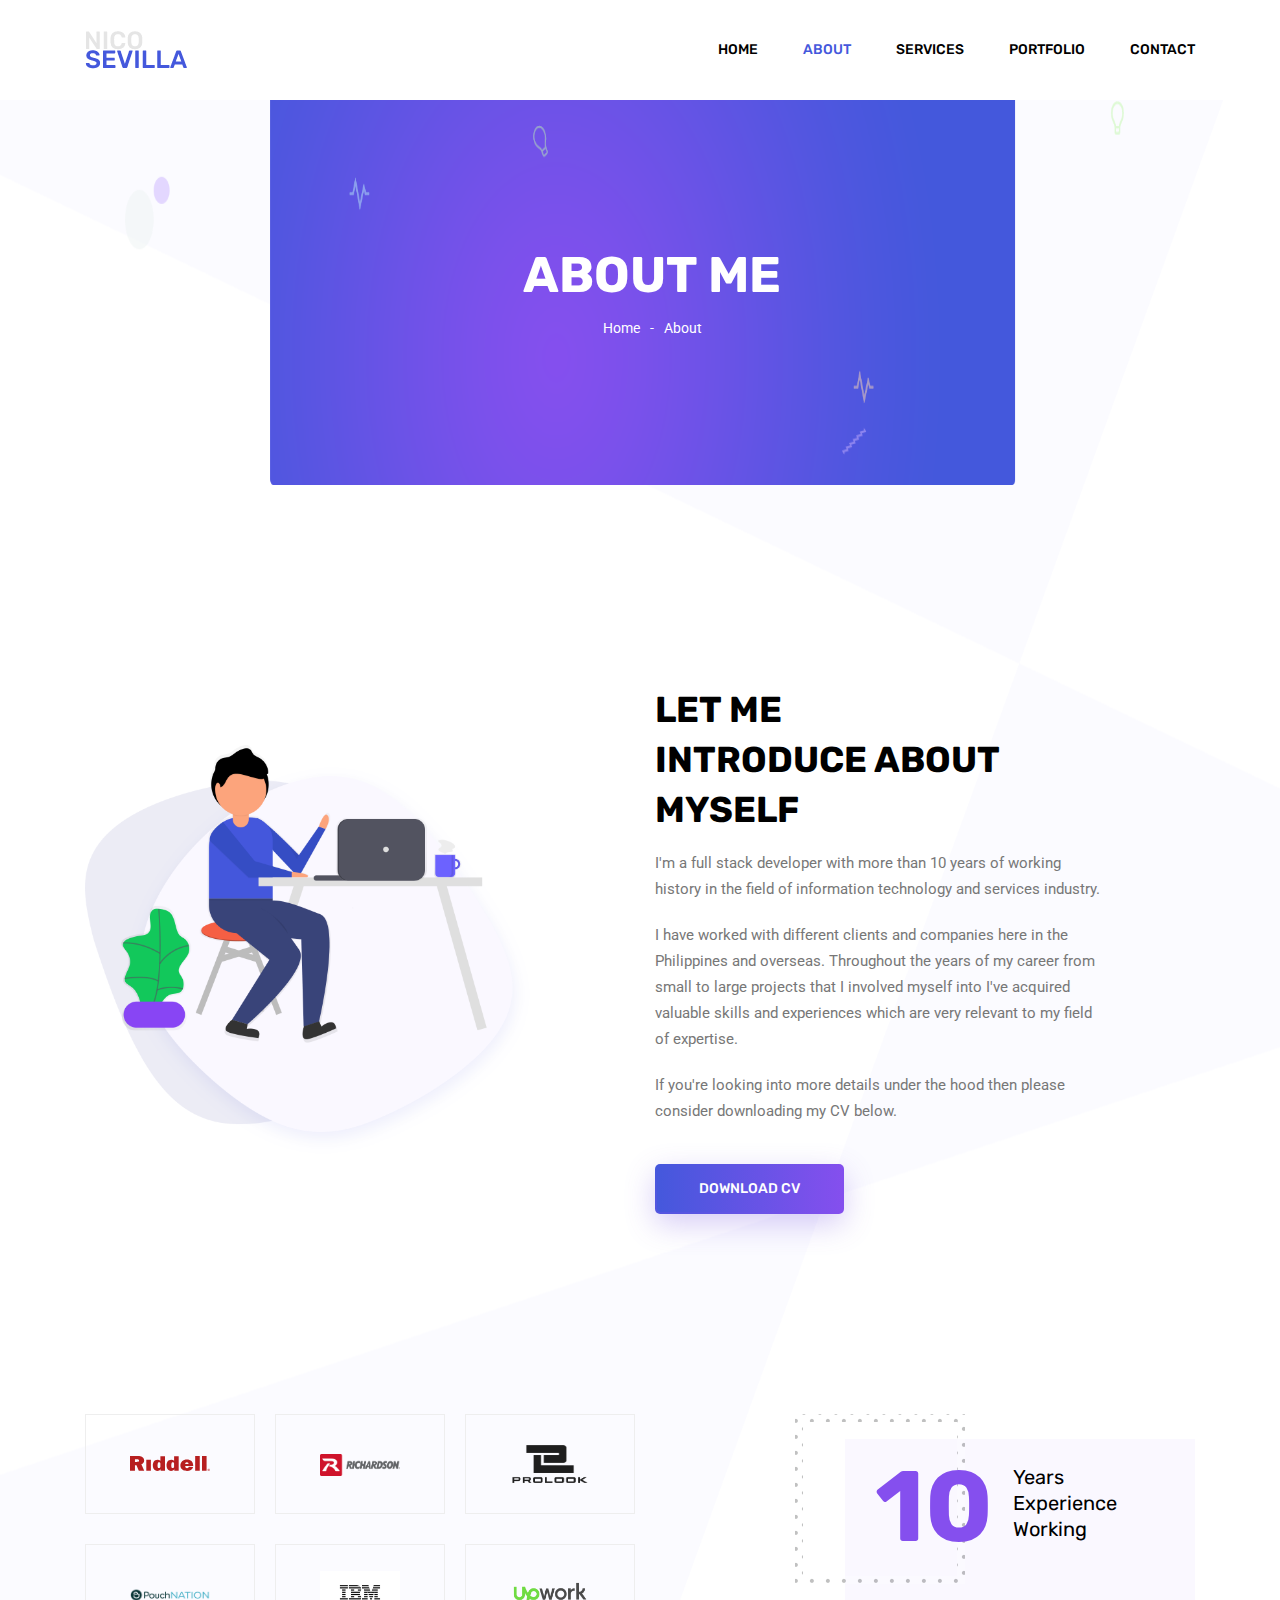
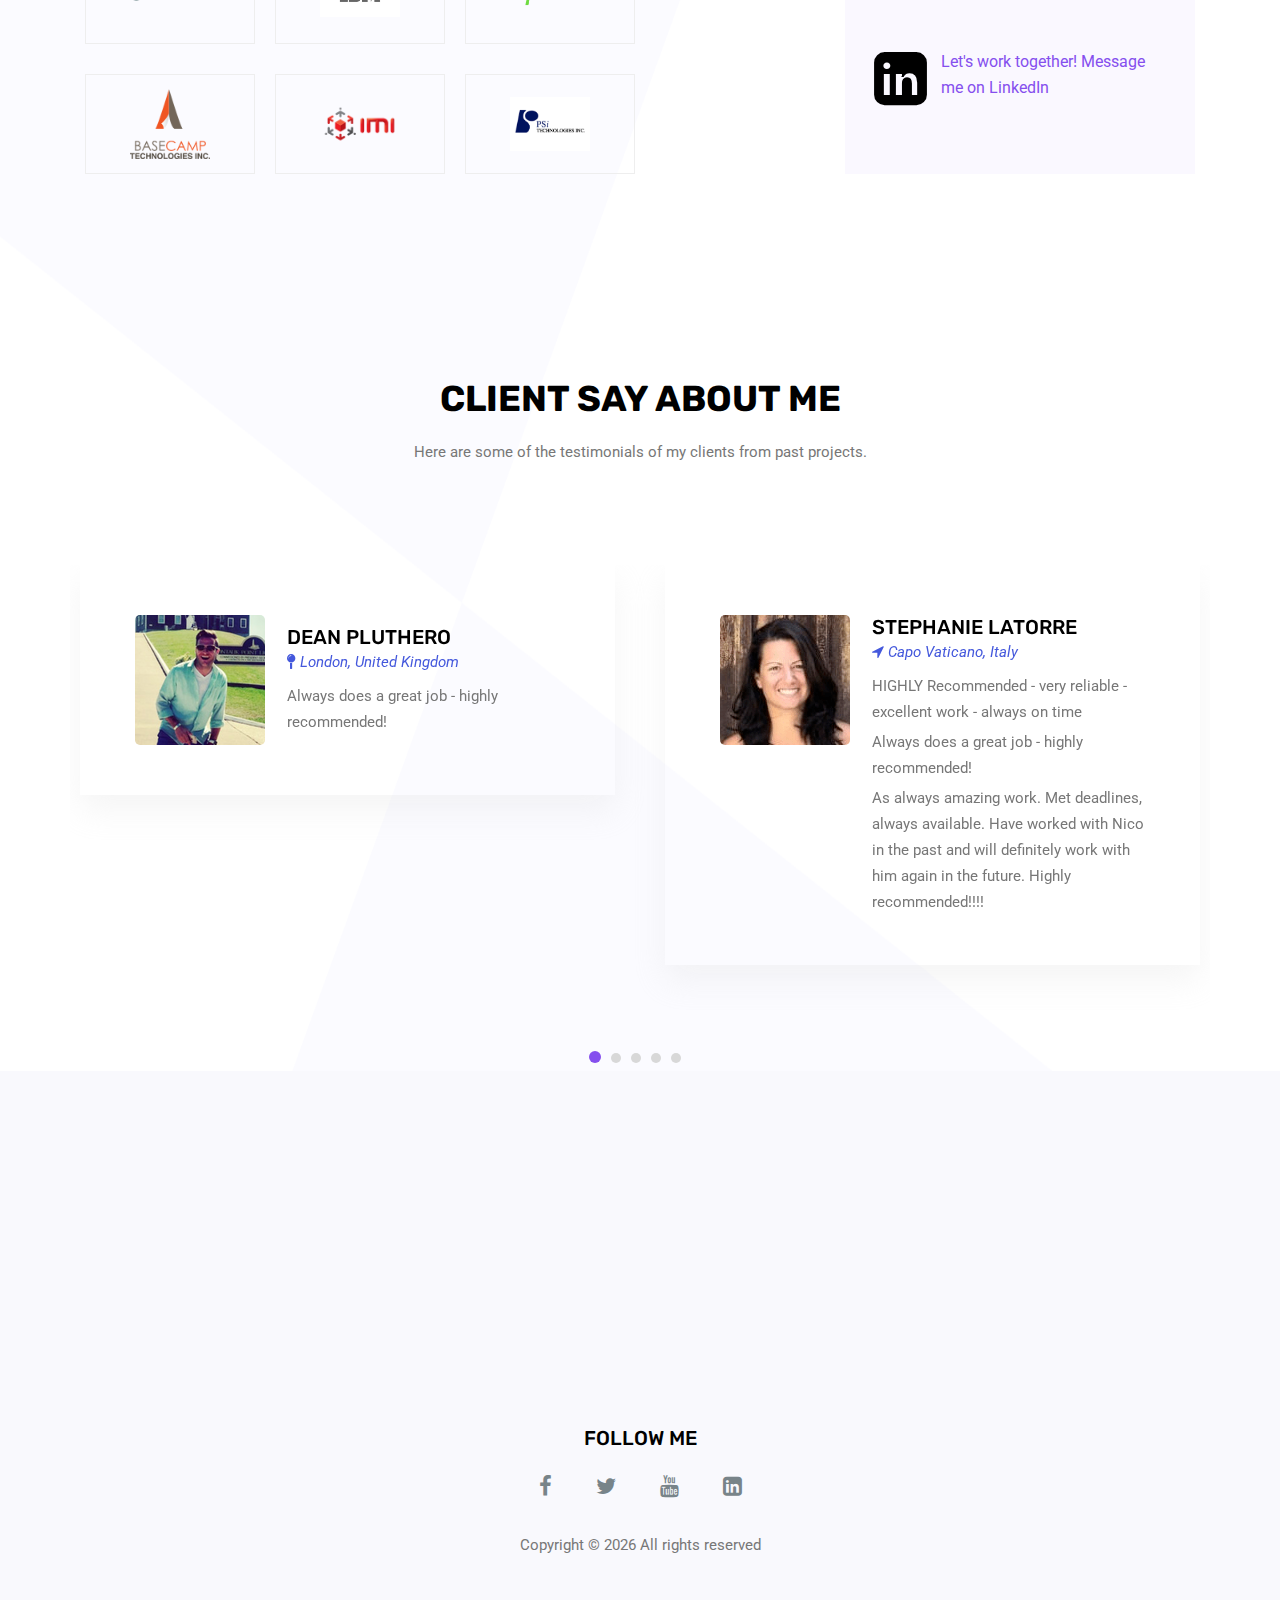
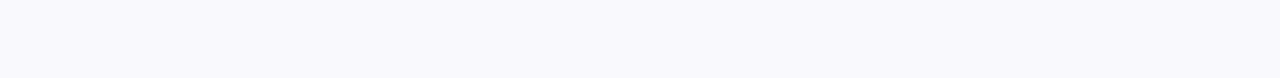
==== commit a61a89af: "Update resume" ====
--- a/about.html
+++ b/about.html
@@ -2,52 +2,53 @@
 <html lang="en">
 
 <head>
-	<!-- Required meta tags -->
-	<meta charset="utf-8">
-	<meta name="viewport" content="width=device-width, initial-scale=1, shrink-to-fit=no">
-	<link rel="icon" href="img/favicon.png" type="image/png">
-	<title>About Us</title>
-	<!-- Bootstrap CSS -->
-	<link rel="stylesheet" href="css/bootstrap.css">
-	<link rel="stylesheet" href="vendors/linericon/style.css">
-	<link rel="stylesheet" href="css/font-awesome.min.css">
-	<link rel="stylesheet" href="vendors/owl-carousel/owl.carousel.min.css">
-	<link rel="stylesheet" href="css/magnific-popup.css">
-	<link rel="stylesheet" href="vendors/nice-select/css/nice-select.css">
-	<!-- main css -->
-	<link rel="stylesheet" href="css/style.css">
+    <!-- Required meta tags -->
+    <meta charset="utf-8">
+    <meta name="viewport" content="width=device-width, initial-scale=1, shrink-to-fit=no">
+    <link rel="icon" href="img/favicon.png" type="image/png">
+    <title>About Us</title>
+    <!-- Bootstrap CSS -->
+    <link rel="stylesheet" href="css/bootstrap.css">
+    <link rel="stylesheet" href="vendors/linericon/style.css">
+    <link rel="stylesheet" href="css/font-awesome.min.css">
+    <link rel="stylesheet" href="vendors/owl-carousel/owl.carousel.min.css">
+    <link rel="stylesheet" href="css/magnific-popup.css">
+    <link rel="stylesheet" href="vendors/nice-select/css/nice-select.css">
+    <!-- main css -->
+    <link rel="stylesheet" href="css/style.css">
 </head>
 
 <body>
 
-	<!--================ Start Header Area =================-->
-	<header class="header_area">
-		<div class="main_menu">
-			<nav class="navbar navbar-expand-lg navbar-light">
-				<div class="container">
-					<!-- Brand and toggle get grouped for better mobile display -->
-					<a class="navbar-brand logo_h" href="index.html"><img src="img/logo.png" alt=""></a>
-					<button class="navbar-toggler" type="button" data-toggle="collapse" data-target="#navbarSupportedContent"
-					 aria-controls="navbarSupportedContent" aria-expanded="false" aria-label="Toggle navigation">
-						<span class="icon-bar"></span>
-						<span class="icon-bar"></span>
-						<span class="icon-bar"></span>
-					</button>
-					<!-- Collect the nav links, forms, and other content for toggling -->
-					<div class="collapse navbar-collapse offset" id="navbarSupportedContent">
-						<ul class="nav navbar-nav menu_nav justify-content-end">
-							<li class="nav-item"><a class="nav-link" href="index.html">Home</a></li>
-							<li class="nav-item active"><a class="nav-link" href="about.html">About</a></li>
-							<li class="nav-item"><a class="nav-link" href="services.html">Services</a></li>
-							<li class="nav-item"><a class="nav-link" href="portfolio.html">Portfolio</a></li>
-							<li class="nav-item"><a class="nav-link" href="contact.html">Contact</a></li>
-						</ul>
-					</div>
-				</div>
-			</nav>
-		</div>
-	</header>
-	<!--================ End Header Area =================-->
+    <!--================ Start Header Area =================-->
+    <header class="header_area">
+        <div class="main_menu">
+            <nav class="navbar navbar-expand-lg navbar-light">
+                <div class="container">
+                    <!-- Brand and toggle get grouped for better mobile display -->
+                    <a class="navbar-brand logo_h" href="index.html"><img src="img/logo.png" alt=""></a>
+                    <button class="navbar-toggler" type="button" data-toggle="collapse"
+                        data-target="#navbarSupportedContent" aria-controls="navbarSupportedContent"
+                        aria-expanded="false" aria-label="Toggle navigation">
+                        <span class="icon-bar"></span>
+                        <span class="icon-bar"></span>
+                        <span class="icon-bar"></span>
+                    </button>
+                    <!-- Collect the nav links, forms, and other content for toggling -->
+                    <div class="collapse navbar-collapse offset" id="navbarSupportedContent">
+                        <ul class="nav navbar-nav menu_nav justify-content-end">
+                            <li class="nav-item"><a class="nav-link" href="index.html">Home</a></li>
+                            <li class="nav-item active"><a class="nav-link" href="about.html">About</a></li>
+                            <li class="nav-item"><a class="nav-link" href="services.html">Services</a></li>
+                            <li class="nav-item"><a class="nav-link" href="portfolio.html">Portfolio</a></li>
+                            <li class="nav-item"><a class="nav-link" href="contact.html">Contact</a></li>
+                        </ul>
+                    </div>
+                </div>
+            </nav>
+        </div>
+    </header>
+    <!--================ End Header Area =================-->
 
     <!--================ Start Banner Area =================-->
     <section class="banner_area">
@@ -64,7 +65,7 @@
         </div>
     </section>
     <!--================ End Banner Area =================-->
-    
+
     <!--================ Start About Us Area =================-->
     <section class="about_area section_gap">
         <div class="container">
@@ -81,16 +82,21 @@
                             introduce about <br>
                             myself</h2>
                         <p>
-                            I'm a full stack developer with more than 10 years of working history in the field of information technology and services industry.
+                            I'm a full stack developer with more than 10 years of working history in the field of
+                            information technology and services industry.
                         </p>
                         <p>
                             I have worked with different clients and companies here in the Philippines and overseas.
                             Throughout the years of my career from small to large projects that I involved myself into
-                            I've acquired valuable skills and experiences which are very relevant to my field of expertise.
+                            I've acquired valuable skills and experiences which are very relevant to my field of
+                            expertise.
                         </p>
 
-                        <p>If you're looking into more details under the hood then please consider downloading my CV below.</p>
-                        <a class="primary_btn" target="_blank" href="https://github.com/nicosevilla-github/portfolio/raw/master/NicoSevilla_CV_LinkedIn_2020.pdf"><span>Download CV</span></a>
+                        <p>If you're looking into more details under the hood then please consider downloading my CV
+                            below.</p>
+                        <a class="primary_btn" target="_blank"
+                            href="https://github.com/nicosevilla-github/portfolio/raw/master/Resume-Nico-Sevilla-2021.pdf"><span>Download
+                                CV</span></a>
                     </div>
                 </div>
             </div>
@@ -98,7 +104,7 @@
     </section>
     <!--================ End About Us Area =================-->
 
-	<!--================ Srart Brand Area =================-->
+    <!--================ Srart Brand Area =================-->
     <section class="brand_area section_gap_bottom">
         <div class="container">
             <div class="row justify-content-center">
@@ -194,7 +200,7 @@
     </section>
     <!--================ End Brand Area =================-->
 
-	<!--================ Start Testimonial Area =================-->
+    <!--================ Start Testimonial Area =================-->
     <div class="testimonial_area section_gap_bottom">
         <div class="container">
             <div class="row justify-content-center">
@@ -215,7 +221,8 @@
                             <div class="col-lg-8">
                                 <div class="testi_text">
                                     <h4 class="mb-0">Dean Pluthero</h4>
-                                    <p class="font-italic mb-2" style="color:#4458dc"><span class="fa fa-map-pin"></span> London, United Kingdom</p>
+                                    <p class="font-italic mb-2" style="color:#4458dc"><span
+                                            class="fa fa-map-pin"></span> London, United Kingdom</p>
                                     <p>Always does a great job - highly recommended!</p>
                                 </div>
                             </div>
@@ -229,10 +236,14 @@
                             <div class="col-lg-8">
                                 <div class="testi_text">
                                     <h4 class="mb-0">Stephanie LaTorre</h4>
-                                    <p class="font-italic mb-2" style="color:#4458dc"><span class="fa fa-location-arrow"></span> Capo Vaticano, Italy</p>
-                                    <p class="mb-1">HIGHLY Recommended - very reliable - excellent work - always on time</p>
+                                    <p class="font-italic mb-2" style="color:#4458dc"><span
+                                            class="fa fa-location-arrow"></span> Capo Vaticano, Italy</p>
+                                    <p class="mb-1">HIGHLY Recommended - very reliable - excellent work - always on time
+                                    </p>
                                     <p class="mb-1">Always does a great job - highly recommended!</p>
-                                    <p>As always amazing work. Met deadlines, always available. Have worked with Nico in the past and will definitely work with him again in the future. Highly recommended!!!!</p>
+                                    <p>As always amazing work. Met deadlines, always available. Have worked with Nico in
+                                        the past and will definitely work with him again in the future. Highly
+                                        recommended!!!!</p>
                                 </div>
                             </div>
                         </div>
@@ -245,9 +256,12 @@
                             <div class="col-lg-8">
                                 <div class="testi_text">
                                     <h4 class="mb-0">Slawomir Nowak</h4>
-                                    <p class="font-italic mb-2" style="color:#4458dc"><span class="fa fa-map-pin"></span> London, England</p>
-                                    <p class="mb-1">Great work! Shows a lot of initiative and talent! We are going to rehire him immediately. Highly recommended!</p>
-                                    <p>He really understood and has become the vital part of our project. Quality work and extra effort provided yet again. Will definitely hire again!</p>
+                                    <p class="font-italic mb-2" style="color:#4458dc"><span
+                                            class="fa fa-map-pin"></span> London, England</p>
+                                    <p class="mb-1">Great work! Shows a lot of initiative and talent! We are going to
+                                        rehire him immediately. Highly recommended!</p>
+                                    <p>He really understood and has become the vital part of our project. Quality work
+                                        and extra effort provided yet again. Will definitely hire again!</p>
 
                                 </div>
                             </div>
@@ -261,9 +275,11 @@
                             <div class="col-lg-8">
                                 <div class="testi_text">
                                     <h4 class="mb-0">Jason Johnson</h4>
-                                    <p class="font-italic mb-2" style="color:#4458dc"><span class="fa fa-location-arrow"></span> United States</p>
+                                    <p class="font-italic mb-2" style="color:#4458dc"><span
+                                            class="fa fa-location-arrow"></span> United States</p>
                                     <p class="mb-1">Great to work with. Will work with him again</p>
-                                    <p>Great to work with. Finish job in a timely manner. Will definitely work with him again!</p>
+                                    <p>Great to work with. Finish job in a timely manner. Will definitely work with him
+                                        again!</p>
                                 </div>
                             </div>
                         </div>
@@ -276,7 +292,8 @@
                             <div class="col-lg-8">
                                 <div class="testi_text">
                                     <h4 class="mb-0">Afi Aflatooni</h4>
-                                    <p class="font-italic mb-2" style="color:#4458dc"><span class="fa fa-map-pin"></span> Toronto, Canada</p>
+                                    <p class="font-italic mb-2" style="color:#4458dc"><span
+                                            class="fa fa-map-pin"></span> Toronto, Canada</p>
                                     <p>Did a great job the first time and didn't have to ask for any rework.</p>
                                 </div>
                             </div>
@@ -290,7 +307,8 @@
                             <div class="col-lg-8">
                                 <div class="testi_text">
                                     <h4 class="mb-0">Ben Willison</h4>
-                                    <p class="font-italic mb-2" style="color:#4458dc"><span class="fa fa-location-arrow"></span> Thailand</p>
+                                    <p class="font-italic mb-2" style="color:#4458dc"><span
+                                            class="fa fa-location-arrow"></span> Thailand</p>
                                     <p>will hire again</p>
                                 </div>
                             </div>
@@ -304,7 +322,8 @@
                             <div class="col-lg-8">
                                 <div class="testi_text">
                                     <h4 class="mb-0">Jim Cleaver</h4>
-                                    <p class="font-italic mb-2" style="color:#4458dc"><span class="fa fa-map-pin"></span> United States</p>
+                                    <p class="font-italic mb-2" style="color:#4458dc"><span
+                                            class="fa fa-map-pin"></span> United States</p>
                                     <p>Excellent person to work with. Went above and beyond what I was expecting.</p>
                                 </div>
                             </div>
@@ -318,8 +337,10 @@
                             <div class="col-lg-8">
                                 <div class="testi_text">
                                     <h4 class="mb-0">Jim Nippes</h4>
-                                    <p class="font-italic mb-2" style="color:#4458dc"><span class="fa fa-location-arrow"></span> Menlo Park, United States</p>
-                                    <p>Nico did a great job and was always available when I need him. Would hire Nico again because he cares about his work and will do a great job.</p>
+                                    <p class="font-italic mb-2" style="color:#4458dc"><span
+                                            class="fa fa-location-arrow"></span> Menlo Park, United States</p>
+                                    <p>Nico did a great job and was always available when I need him. Would hire Nico
+                                        again because he cares about his work and will do a great job.</p>
                                 </div>
                             </div>
                         </div>
@@ -332,8 +353,12 @@
                             <div class="col-lg-8">
                                 <div class="testi_text">
                                     <h4 class="mb-0">Middle-G</h4>
-                                    <p class="font-italic mb-2" style="color:#4458dc"><span class="fa fa-map-pin"></span> Palo Alto, California</p>
-                                    <p>"Great person with which to work. Tries to understand the problem and works within the guidelines I set. Wants to do a good and a likes learning. I would definitely hire Nico again. Nico cares about doing a good job and does not charge excessive hours."</p>
+                                    <p class="font-italic mb-2" style="color:#4458dc"><span
+                                            class="fa fa-map-pin"></span> Palo Alto, California</p>
+                                    <p>"Great person with which to work. Tries to understand the problem and works
+                                        within the guidelines I set. Wants to do a good and a likes learning. I would
+                                        definitely hire Nico again. Nico cares about doing a good job and does not
+                                        charge excessive hours."</p>
                                 </div>
                             </div>
                         </div>
@@ -346,7 +371,8 @@
                             <div class="col-lg-8">
                                 <div class="testi_text">
                                     <h4 class="mb-0">Arto Steiner</h4>
-                                    <p class="font-italic mb-2" style="color:#4458dc"><span class="fa fa-location-arrow"></span> Oberlunhkofen, Switzerland</p>
+                                    <p class="font-italic mb-2" style="color:#4458dc"><span
+                                            class="fa fa-location-arrow"></span> Oberlunhkofen, Switzerland</p>
                                     <p>"Thanks for your help. Will be happy to hire again."</p>
                                 </div>
                             </div>
@@ -357,7 +383,7 @@
         </div>
     </div>
     <!--================ End Testimonial Area =================-->
-        
+
     <!--================Footer Area =================-->
     <footer class="footer_area">
         <div class="container">
@@ -374,19 +400,22 @@
                         <div class="footer_social">
                             <a href="https://www.facebook.com/nicosevilla.dev/"><i class="fa fa-facebook"></i></a>
                             <a href="https://twitter.com/nicosevilla_tw"><i class="fa fa-twitter"></i></a>
-                            <a href="https://www.youtube.com/c/NicoSevillaOfficial?sub_confirmation=1"><i class="fa fa-youtube"></i></a>
+                            <a href="https://www.youtube.com/c/NicoSevillaOfficial?sub_confirmation=1"><i
+                                    class="fa fa-youtube"></i></a>
                             <a href="https://www.linkedin.com/in/nicosevilla/"><i class="fa fa-linkedin-square"></i></a>
                         </div>
                     </div>
                 </div>
             </div>
             <div class="row footer_bottom justify-content-center">
-                <p class="col-lg-8 col-sm-12 footer-text">Copyright &copy;<script>document.write(new Date().getFullYear());</script> All rights reserved</p>
+                <p class="col-lg-8 col-sm-12 footer-text">Copyright &copy;
+                    <script>document.write(new Date().getFullYear());</script> All rights reserved
+                </p>
             </div>
         </div>
     </footer>
     <!--================End Footer Area =================-->
-    
+
     <!-- Optional JavaScript -->
     <!-- jQuery first, then Popper.js, then Bootstrap JS -->
     <script src="js/jquery-3.2.1.min.js"></script>
@@ -401,8 +430,8 @@
     <script src="js/jquery.ajaxchimp.min.js"></script>
     <script src="js/mail-script.js"></script>
     <!--gmaps Js-->
-<!--    <script src="https://maps.googleapis.com/maps/api/js?key=AIzaSyCjCGmQ0Uq4exrzdcL6rvxywDDOvfAu6eE"></script>-->
-<!--    <script src="js/gmaps.min.js"></script>-->
+    <!--    <script src="https://maps.googleapis.com/maps/api/js?key=AIzaSyCjCGmQ0Uq4exrzdcL6rvxywDDOvfAu6eE"></script>-->
+    <!--    <script src="js/gmaps.min.js"></script>-->
     <script src="js/theme.js"></script>
 </body>
 
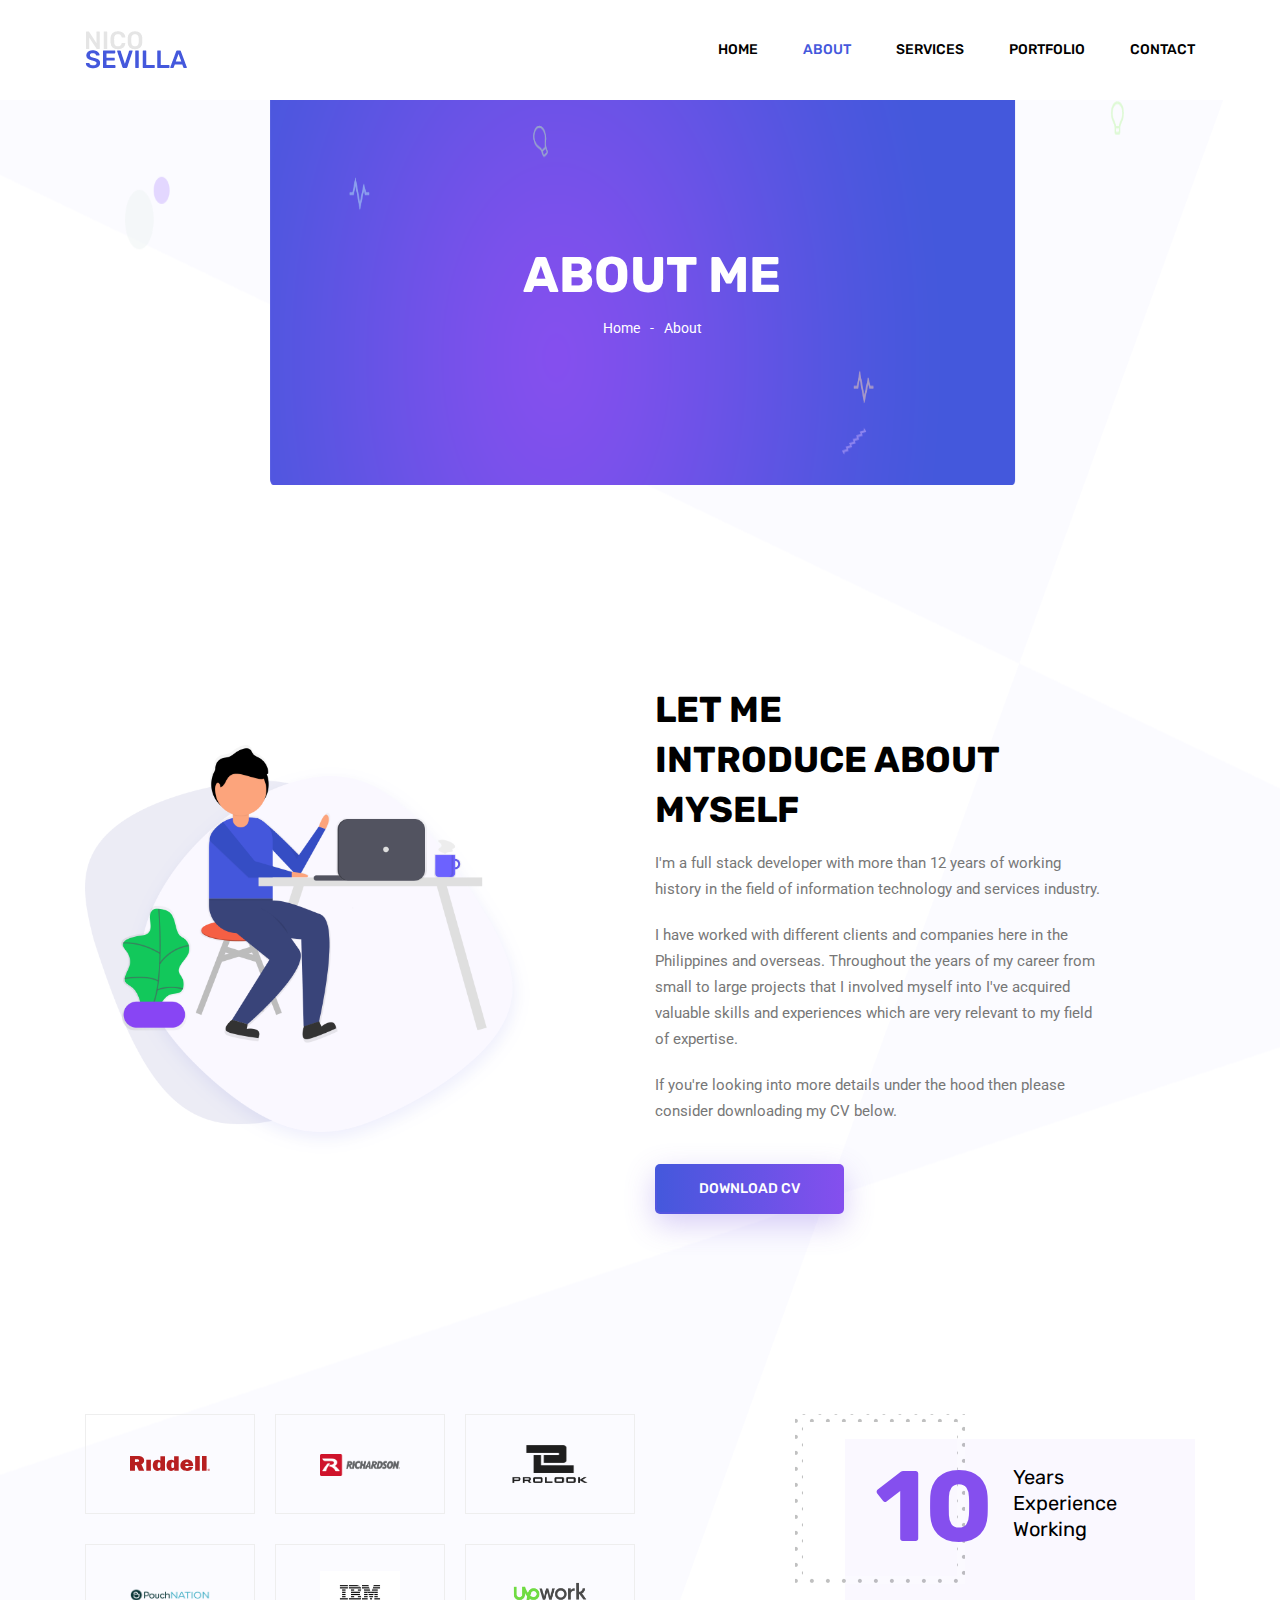
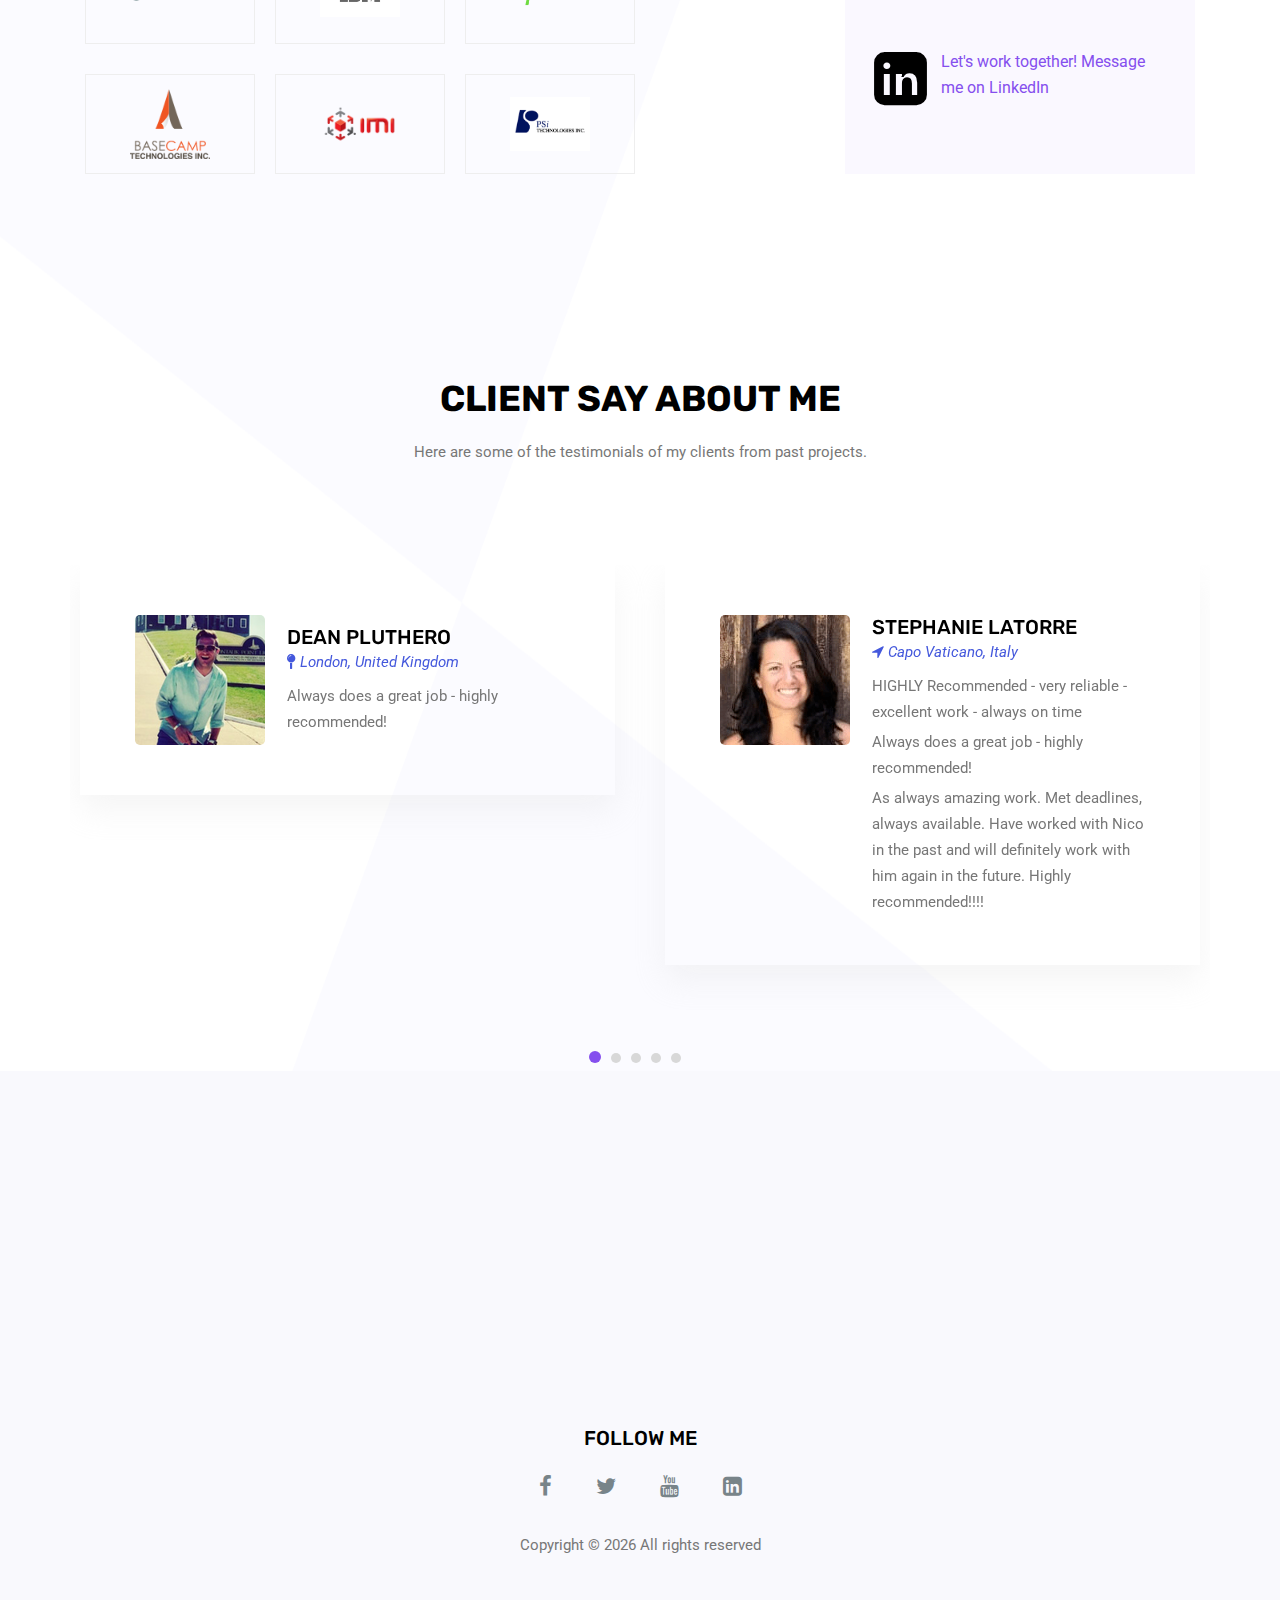
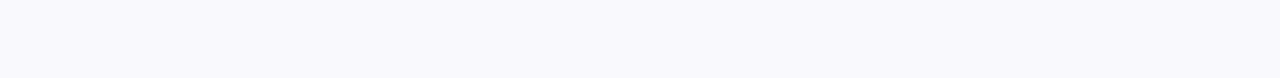
==== commit df66af62: "Update content" ====
--- a/about.html
+++ b/about.html
@@ -82,7 +82,7 @@
                             introduce about <br>
                             myself</h2>
                         <p>
-                            I'm a full stack developer with more than 10 years of working history in the field of
+                            I'm a full stack developer with more than 12 years of working history in the field of
                             information technology and services industry.
                         </p>
                         <p>
@@ -95,7 +95,7 @@
                         <p>If you're looking into more details under the hood then please consider downloading my CV
                             below.</p>
                         <a class="primary_btn" target="_blank"
-                            href="https://github.com/nicosevilla-github/portfolio/raw/master/Resume-Nico-Sevilla-2021.pdf"><span>Download
+                            href="https://github.com/nicosevilla-github/portfolio/blob/master/CV-NicoSevilla-2023.pdf"><span>Download
                                 CV</span></a>
                     </div>
                 </div>
